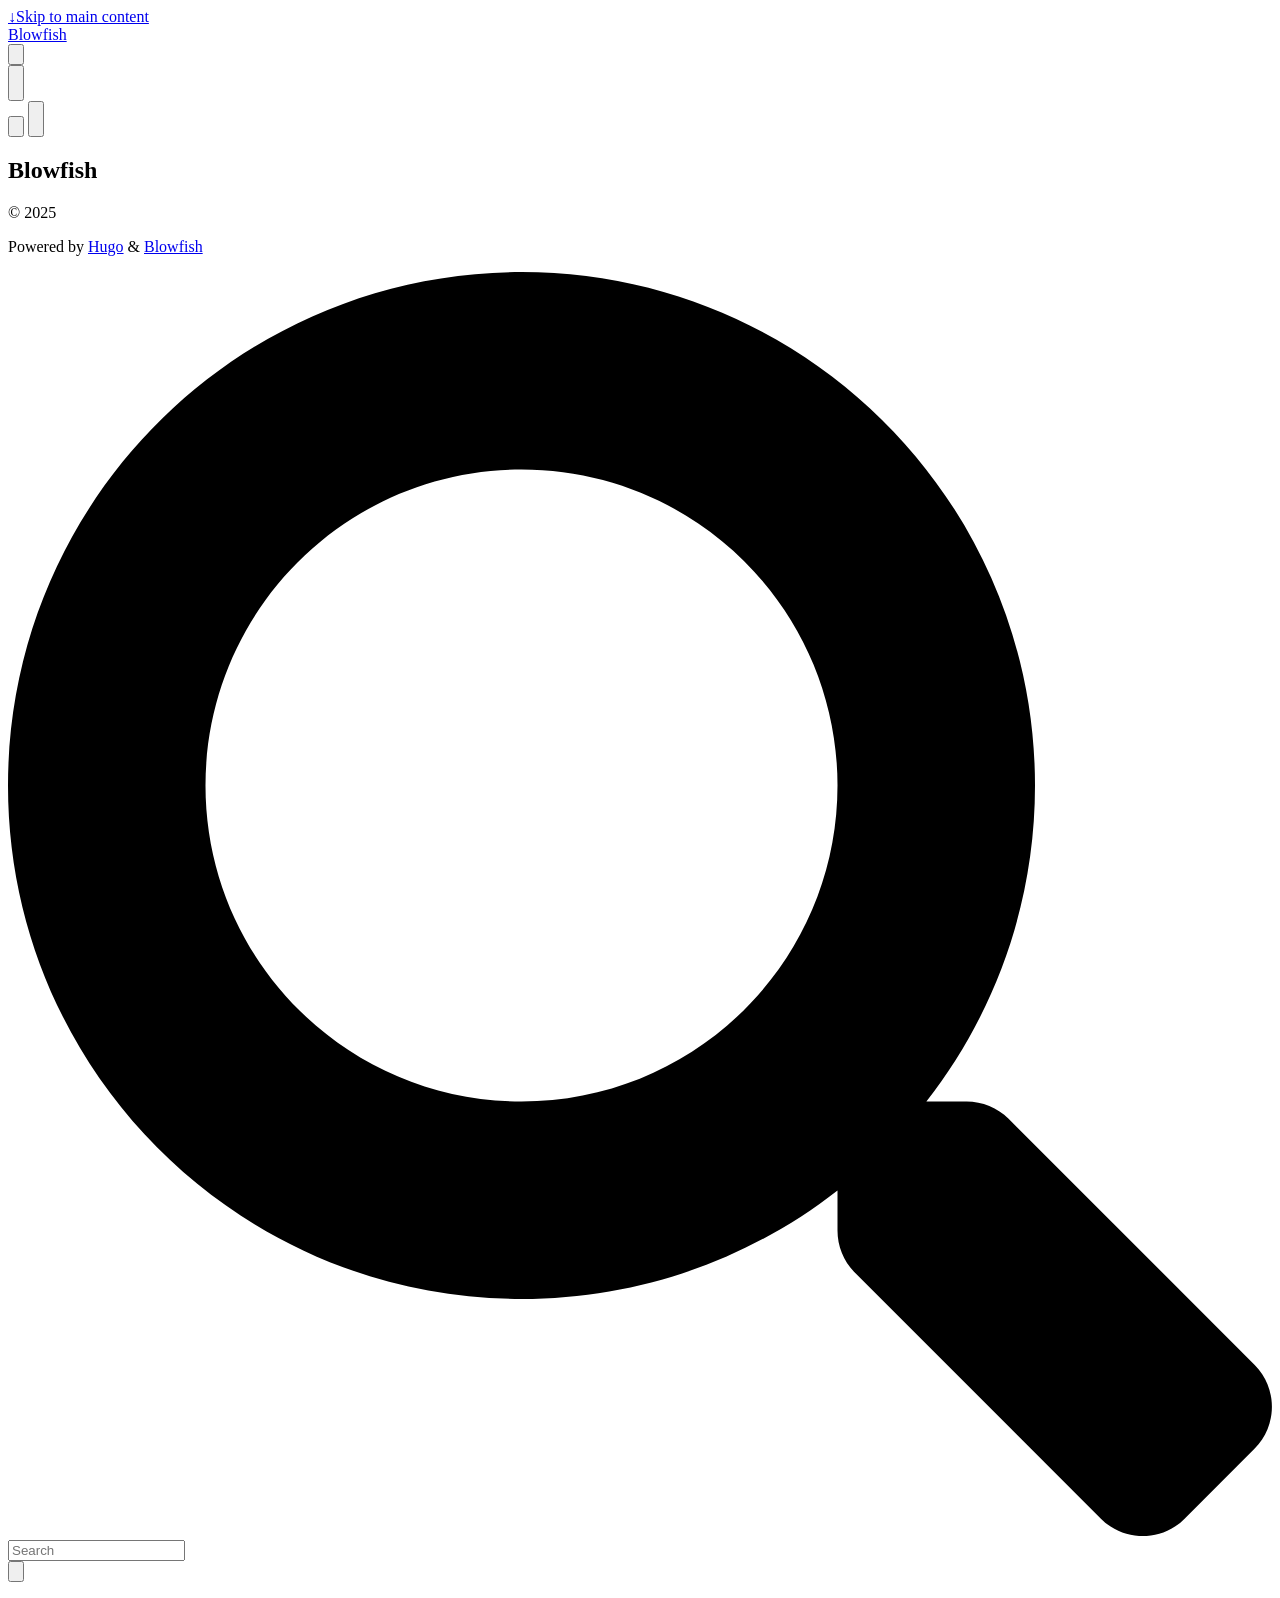
==== index.html @ 91827e32 "deploy: c735af0c1ea2060b6fd3bb7be6cc7c07a5178e6c" ====
<!doctype html><html lang=en dir=ltr class=scroll-smooth data-default-appearance=light data-auto-appearance=true><head><meta name=generator content="Hugo 0.148.0"><meta charset=utf-8><meta http-equiv=content-language content="en"><meta name=viewport content="width=device-width,initial-scale=1"><meta http-equiv=X-UA-Compatible content="ie=edge"><title>Blowfish</title><meta name=title content="Blowfish"><link rel=canonical href=https://kdayno.github.io/kdayno.com/><link rel=alternate type=application/rss+xml href=/kdayno.com/index.xml title=Blowfish><link rel=alternate type=application/json href=/kdayno.com/index.json title=Blowfish><link type=text/css rel=stylesheet href=/kdayno.com/css/main.bundle.min.2755fda1868f0bfc1843df512e7b0b0bec55a259db5f8b13dc3c0f7894e519f617c2b66f5915ec207e2a1ffc8b6d1b53dbd8f3dff8892140cb5eacc50a6edfbb.css integrity="sha512-J1X9oYaPC/wYQ99RLnsLC+xVolnbX4sT3DwPeJTlGfYXwrZvWRXsIH4qH/yLbRtT29jz3/iJIUDLXqzFCm7fuw=="><script type=text/javascript src=/kdayno.com/js/appearance.min.516a16745bea5a9bd011138d254cc0fd3973cd55ce6e15f3dec763e7c7c2c7448f8fe7b54cca811cb821b0c7e12cd161caace1dd794ac3d34d40937cbcc9ee12.js integrity="sha512-UWoWdFvqWpvQERONJUzA/TlzzVXObhXz3sdj58fCx0SPj+e1TMqBHLghsMfhLNFhyqzh3XlKw9NNQJN8vMnuEg=="></script><script defer type=text/javascript id=script-bundle src=/kdayno.com/js/main.bundle.min.54688f522dbd435cd17577667367d50a06517a06f4b40b8c2f04d9e61afcb5f1b807ce42dfbe1f0d7979b2430f4e253cf548907cf81ab2f7efb0d66e57933d16.js integrity="sha512-VGiPUi29Q1zRdXdmc2fVCgZRegb0tAuMLwTZ5hr8tfG4B85C374fDXl5skMPTiU89UiQfPgasvfvsNZuV5M9Fg==" data-copy=Copy data-copied=Copied></script><script src=/kdayno.com/lib/zoom/zoom.min.f592a181a15d2a5b042daa7f746c3721acf9063f8b6acd175d989129865a37d400ae0e85b640f9ad42cd98d1f8ad30931718cf8811abdcc5fcb264400d1a2b0c.js integrity="sha512-9ZKhgaFdKlsELap/dGw3Iaz5Bj+Las0XXZiRKYZaN9QArg6FtkD5rULNmNH4rTCTFxjPiBGr3MX8smRADRorDA=="></script><link rel=apple-touch-icon sizes=180x180 href=/kdayno.com/apple-touch-icon.png><link rel=icon type=image/png sizes=32x32 href=/kdayno.com/favicon-32x32.png><link rel=icon type=image/png sizes=16x16 href=/kdayno.com/favicon-16x16.png><link rel=manifest href=/kdayno.com/site.webmanifest><meta property="og:url" content="https://kdayno.github.io/kdayno.com/"><meta property="og:site_name" content="Blowfish"><meta property="og:title" content="Blowfish"><meta property="og:locale" content="en"><meta property="og:type" content="website"><meta name=twitter:card content="summary"><meta name=twitter:title content="Blowfish"><script type=application/ld+json>{"@context":"https://schema.org","@type":"WebSite","@id":"https:\/\/kdayno.github.io\/kdayno.com\/","name":"Blowfish","inLanguage":"en","url":"https:\/\/kdayno.github.io\/kdayno.com\/","publisher":{"@type":"Person","name":""}}</script><script src=/kdayno.com/lib/jquery/jquery.slim.min.b0dca576e87d7eaa5850ae4e61759c065786cdb6489d68fcc82240539eebd5da522bdb4fda085ffd245808c8fe2acb2516408eb774ef26b5f6015fc6737c0ea8.js integrity="sha512-sNylduh9fqpYUK5OYXWcBleGzbZInWj8yCJAU57r1dpSK9tP2ghf/SRYCMj+KsslFkCOt3TvJrX2AV/Gc3wOqA=="></script><meta name=theme-color></head><body class="flex flex-col h-screen px-6 m-auto text-lg leading-7 max-w-7xl bg-neutral text-neutral-900 dark:bg-neutral-800 dark:text-neutral sm:px-14 md:px-24 lg:px-32 scrollbar-thin scrollbar-track-neutral-200 scrollbar-thumb-neutral-400 dark:scrollbar-track-neutral-800 dark:scrollbar-thumb-neutral-600"><div id=the-top class="absolute flex self-center"><a class="px-3 py-1 text-sm -translate-y-8 rounded-b-lg bg-primary-200 focus:translate-y-0 dark:bg-neutral-600" href=#main-content><span class="font-bold text-primary-600 ltr:pr-2 rtl:pl-2 dark:text-primary-400">&darr;</span>Skip to main content</a></div><div class="main-menu flex items-center justify-between px-4 py-6 sm:px-6 md:justify-start gap-x-3 padding-main-menu"><div class="flex flex-1 items-center justify-between"><nav class="flex space-x-3"><a href=/kdayno.com/ class="text-base font-medium text-gray-500 hover:text-gray-900">Blowfish</a></nav><nav class="hidden md:flex items-center gap-x-5 md:ml-12 h-12"><button id=search-button aria-label=Search class="text-base hover:text-primary-600 dark:hover:text-primary-400" title>
<span class="relative block icon"><svg aria-hidden="true" focusable="false" data-prefix="fas" data-icon="search" class="svg-inline--fa fa-search fa-w-16" role="img" viewBox="0 0 512 512"><path fill="currentColor" d="M505 442.7 405.3 343c-4.5-4.5-10.6-7-17-7H372c27.6-35.3 44-79.7 44-128C416 93.1 322.9.0 208 0S0 93.1.0 208s93.1 208 208 208c48.3.0 92.7-16.4 128-44v16.3c0 6.4 2.5 12.5 7 17l99.7 99.7c9.4 9.4 24.6 9.4 33.9.0l28.3-28.3c9.4-9.4 9.4-24.6.1-34zM208 336c-70.7.0-128-57.2-128-128 0-70.7 57.2-128 128-128 70.7.0 128 57.2 128 128 0 70.7-57.2 128-128 128z"/></svg></span></button><div class="flex items-center"><button id=appearance-switcher aria-label="Dark mode switcher" type=button class="text-base hover:text-primary-600 dark:hover:text-primary-400"><div class="flex items-center justify-center dark:hidden"><span class="relative block icon"><svg viewBox="0 0 512 512"><path fill="currentColor" d="M32 256C32 132.2 132.3 32 255.8 32c11.36.0 29.7 1.668 40.9 3.746 9.616 1.777 11.75 14.63 3.279 19.44C245 86.5 211.2 144.6 211.2 207.8c0 109.7 99.71 193 208.3 172.3 9.561-1.805 16.28 9.324 10.11 16.95C387.9 448.6 324.8 480 255.8 480 132.1 480 32 379.6 32 256z"/></svg></span></div><div class="items-center justify-center hidden dark:flex"><span class="relative block icon"><svg viewBox="0 0 512 512"><path fill="currentColor" d="M256 159.1c-53.02.0-95.1 42.98-95.1 95.1s41.2 96.9 95.1 96.9 95.1-42.98 95.1-95.1S309 159.1 256 159.1zM509.3 347l-63.2-91.9 63.15-91.01c6.332-9.125 1.104-21.74-9.826-23.72l-109-19.7-19.7-109c-1.975-10.93-14.59-16.16-23.72-9.824L256 65.89 164.1 2.736c-9.125-6.332-21.74-1.107-23.72 9.824L121.6 121.6 12.56 141.3C1.633 143.2-3.596 155.9 2.736 164.1L65.89 256 2.74 347.01c-6.332 9.125-1.105 21.74 9.824 23.72l109 19.7 19.7 109c1.975 10.93 14.59 16.16 23.72 9.824L256 446.1l91.01 63.15c9.127 6.334 21.75 1.107 23.72-9.822l19.7-109 109-19.7C510.4 368.8 515.6 356.1 509.3 347zM256 383.1c-70.69.0-127.1-57.31-127.1-127.1.0-70.69 57.31-127.1 127.1-127.1S383.1 186.2 383.1 256c0 70.7-56.4 127.1-127.1 127.1z"/></svg></span></div></button></div></nav><div class="flex md:hidden items-center gap-x-5 md:ml-12 h-12"><span></span>
<button id=search-button-mobile aria-label=Search class="text-base hover:text-primary-600 dark:hover:text-primary-400" title>
<span class="relative block icon"><svg aria-hidden="true" focusable="false" data-prefix="fas" data-icon="search" class="svg-inline--fa fa-search fa-w-16" role="img" viewBox="0 0 512 512"><path fill="currentColor" d="M505 442.7 405.3 343c-4.5-4.5-10.6-7-17-7H372c27.6-35.3 44-79.7 44-128C416 93.1 322.9.0 208 0S0 93.1.0 208s93.1 208 208 208c48.3.0 92.7-16.4 128-44v16.3c0 6.4 2.5 12.5 7 17l99.7 99.7c9.4 9.4 24.6 9.4 33.9.0l28.3-28.3c9.4-9.4 9.4-24.6.1-34zM208 336c-70.7.0-128-57.2-128-128 0-70.7 57.2-128 128-128 70.7.0 128 57.2 128 128 0 70.7-57.2 128-128 128z"/></svg>
</span></button>
<button id=appearance-switcher-mobile aria-label="Dark mode switcher" type=button class="text-base hover:text-primary-600 dark:hover:text-primary-400 ltr:mr-1 rtl:ml-1"><div class="flex items-center justify-center dark:hidden"><span class="relative block icon"><svg viewBox="0 0 512 512"><path fill="currentColor" d="M32 256C32 132.2 132.3 32 255.8 32c11.36.0 29.7 1.668 40.9 3.746 9.616 1.777 11.75 14.63 3.279 19.44C245 86.5 211.2 144.6 211.2 207.8c0 109.7 99.71 193 208.3 172.3 9.561-1.805 16.28 9.324 10.11 16.95C387.9 448.6 324.8 480 255.8 480 132.1 480 32 379.6 32 256z"/></svg></span></div><div class="items-center justify-center hidden dark:flex"><span class="relative block icon"><svg viewBox="0 0 512 512"><path fill="currentColor" d="M256 159.1c-53.02.0-95.1 42.98-95.1 95.1s41.2 96.9 95.1 96.9 95.1-42.98 95.1-95.1S309 159.1 256 159.1zM509.3 347l-63.2-91.9 63.15-91.01c6.332-9.125 1.104-21.74-9.826-23.72l-109-19.7-19.7-109c-1.975-10.93-14.59-16.16-23.72-9.824L256 65.89 164.1 2.736c-9.125-6.332-21.74-1.107-23.72 9.824L121.6 121.6 12.56 141.3C1.633 143.2-3.596 155.9 2.736 164.1L65.89 256 2.74 347.01c-6.332 9.125-1.105 21.74 9.824 23.72l109 19.7 19.7 109c1.975 10.93 14.59 16.16 23.72 9.824L256 446.1l91.01 63.15c9.127 6.334 21.75 1.107 23.72-9.822l19.7-109 109-19.7C510.4 368.8 515.6 356.1 509.3 347zM256 383.1c-70.69.0-127.1-57.31-127.1-127.1.0-70.69 57.31-127.1 127.1-127.1S383.1 186.2 383.1 256c0 70.7-56.4 127.1-127.1 127.1z"/></svg></span></div></button></div></div><div class="-my-2 md:hidden"><label id=menu-button class=block></div></label></div></div><div class="relative flex flex-col grow"><main id=main-content class=grow><article class="h-full
flex flex-col items-center justify-center text-center"><header class="relative px-1 py-1 flex flex-col items-center mb-3"><h1 class="text-4xl font-extrabold">Blowfish</h1><div class="mt-1 text-2xl"></div></header><section class="prose dark:prose-invert"></section></article><section></section></main><footer id=site-footer class="py-10 print:hidden"><div class="flex items-center justify-between"><p class="text-sm text-neutral-500 dark:text-neutral-400">&copy;
2025</p><p class="text-xs text-neutral-500 dark:text-neutral-400">Powered by <a class="hover:underline hover:decoration-primary-400 hover:text-primary-500" href=https://gohugo.io/ target=_blank rel="noopener noreferrer">Hugo</a> & <a class="hover:underline hover:decoration-primary-400 hover:text-primary-500" href=https://blowfish.page/ target=_blank rel="noopener noreferrer">Blowfish</a></p></div><script>mediumZoom(document.querySelectorAll("img:not(.nozoom)"),{margin:24,background:"rgba(0,0,0,0.5)",scrollOffset:0})</script><script type=text/javascript src=/kdayno.com/js/process.min.ee03488f19c93c2efb199e2e3014ea5f3cb2ce7d45154adb3399a158cac27ca52831db249ede5bb602700ef87eb02434139de0858af1818ab0fb4182472204a4.js integrity="sha512-7gNIjxnJPC77GZ4uMBTqXzyyzn1FFUrbM5mhWMrCfKUoMdsknt5btgJwDvh+sCQ0E53ghYrxgYqw+0GCRyIEpA=="></script></footer><div id=search-wrapper class="invisible fixed inset-0 flex h-screen w-screen cursor-default flex-col bg-neutral-500/50 p-4 backdrop-blur-sm dark:bg-neutral-900/50 sm:p-6 md:p-[10vh] lg:p-[12vh] z-index-500" data-url=https://kdayno.github.io/kdayno.com/><div id=search-modal class="flex flex-col w-full max-w-3xl min-h-0 mx-auto border rounded-md shadow-lg top-20 border-neutral-200 bg-neutral dark:border-neutral-700 dark:bg-neutral-800"><header class="relative z-10 flex items-center justify-between flex-none px-2"><form class="flex items-center flex-auto min-w-0"><div class="flex items-center justify-center w-8 h-8 text-neutral-400"><span class="relative block icon"><svg aria-hidden="true" focusable="false" data-prefix="fas" data-icon="search" class="svg-inline--fa fa-search fa-w-16" role="img" viewBox="0 0 512 512"><path fill="currentColor" d="M505 442.7 405.3 343c-4.5-4.5-10.6-7-17-7H372c27.6-35.3 44-79.7 44-128C416 93.1 322.9.0 208 0S0 93.1.0 208s93.1 208 208 208c48.3.0 92.7-16.4 128-44v16.3c0 6.4 2.5 12.5 7 17l99.7 99.7c9.4 9.4 24.6 9.4 33.9.0l28.3-28.3c9.4-9.4 9.4-24.6.1-34zM208 336c-70.7.0-128-57.2-128-128 0-70.7 57.2-128 128-128 70.7.0 128 57.2 128 128 0 70.7-57.2 128-128 128z"/></svg></span></div><input type=search id=search-query class="flex flex-auto h-12 mx-1 bg-transparent appearance-none focus:outline-dotted focus:outline-2 focus:outline-transparent" placeholder=Search tabindex=0></form><button id=close-search-button class="flex items-center justify-center w-8 h-8 text-neutral-700 hover:text-primary-600 dark:text-neutral dark:hover:text-primary-400" title="Close (Esc)">
<span class="relative block icon"><svg viewBox="0 0 320 512"><path fill="currentColor" d="M310.6 361.4c12.5 12.5 12.5 32.75.0 45.25C304.4 412.9 296.2 416 288 416s-16.38-3.125-22.62-9.375L160 301.3 54.63 406.6C48.38 412.9 40.19 416 32 416S15.63 412.9 9.375 406.6c-12.5-12.5-12.5-32.75.0-45.25l105.4-105.4L9.375 150.6c-12.5-12.5-12.5-32.75.0-45.25s32.75-12.5 45.25.0L160 210.8l105.4-105.4c12.5-12.5 32.75-12.5 45.25.0s12.5 32.75.0 45.25l-105.4 105.4L310.6 361.4z"/></svg></span></button></header><section class="flex-auto px-2 overflow-auto"><ul id=search-results></ul></section></div></div></div></body></html>
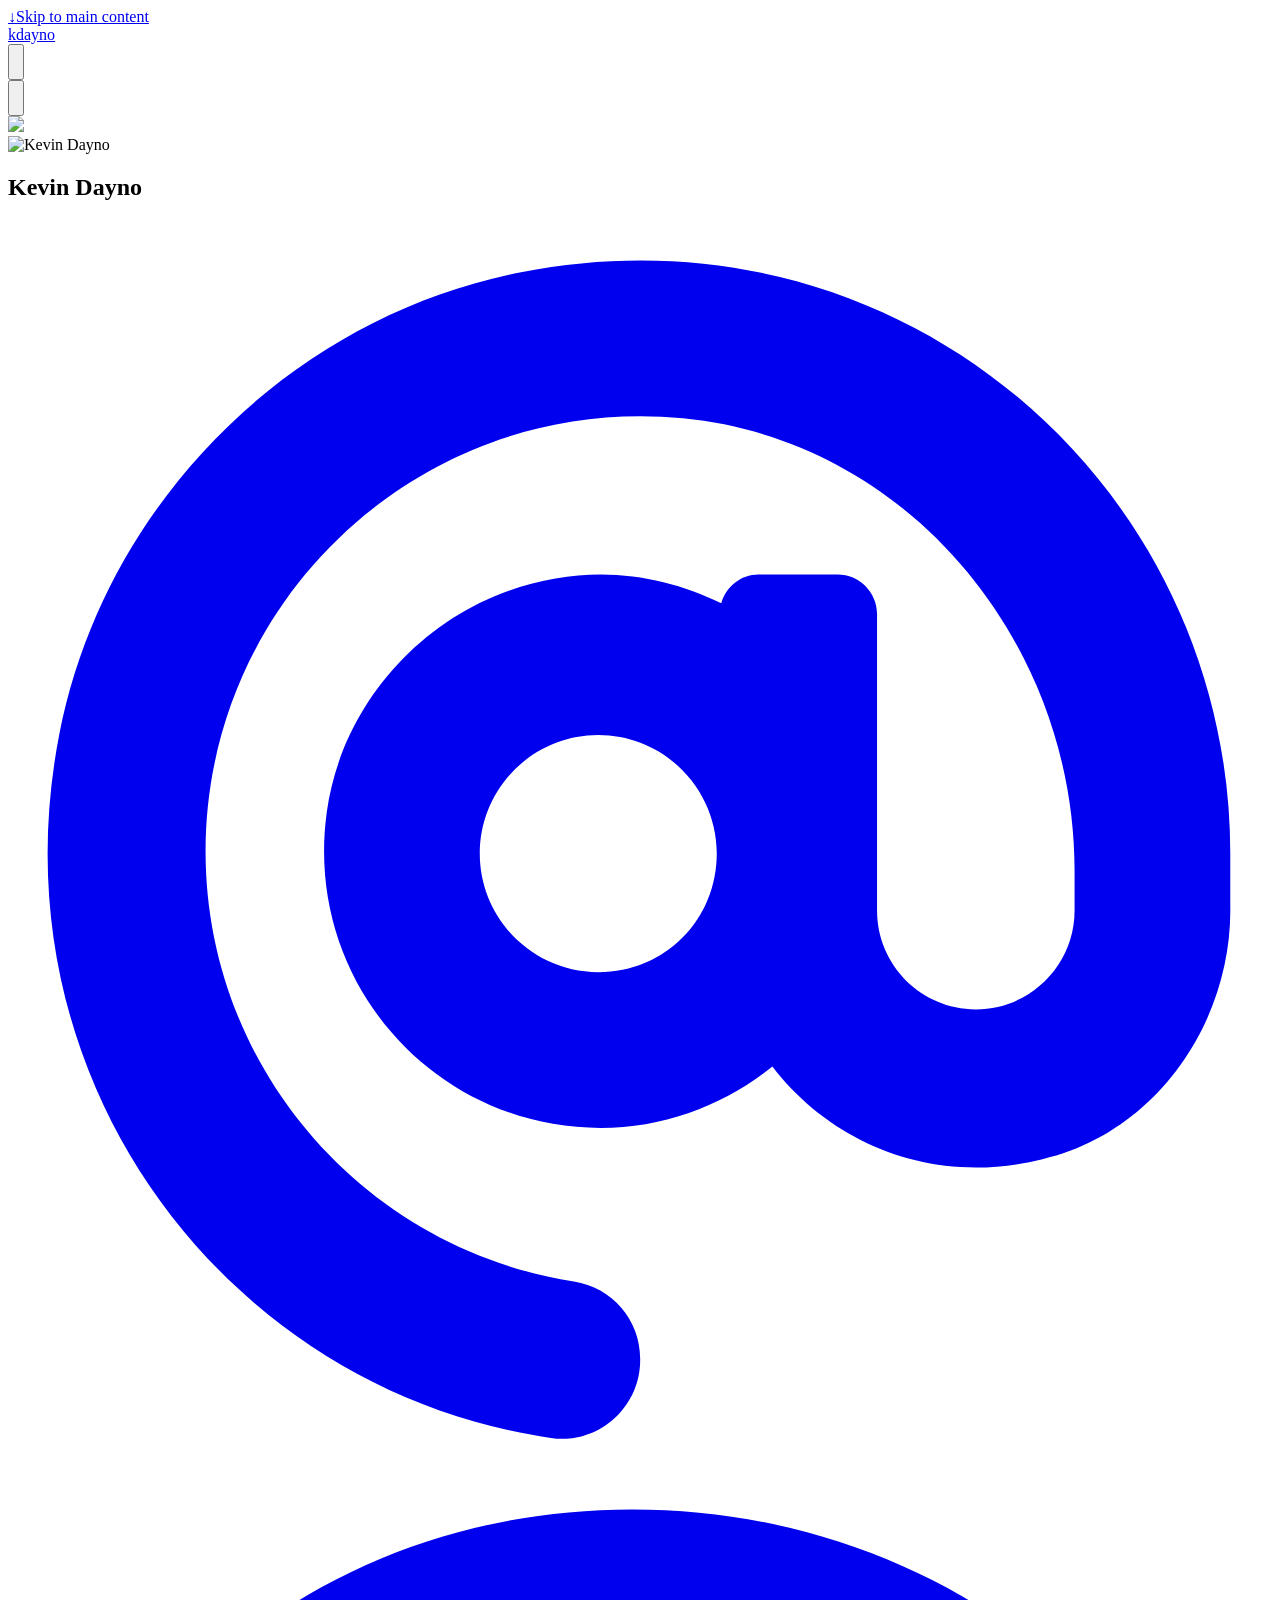
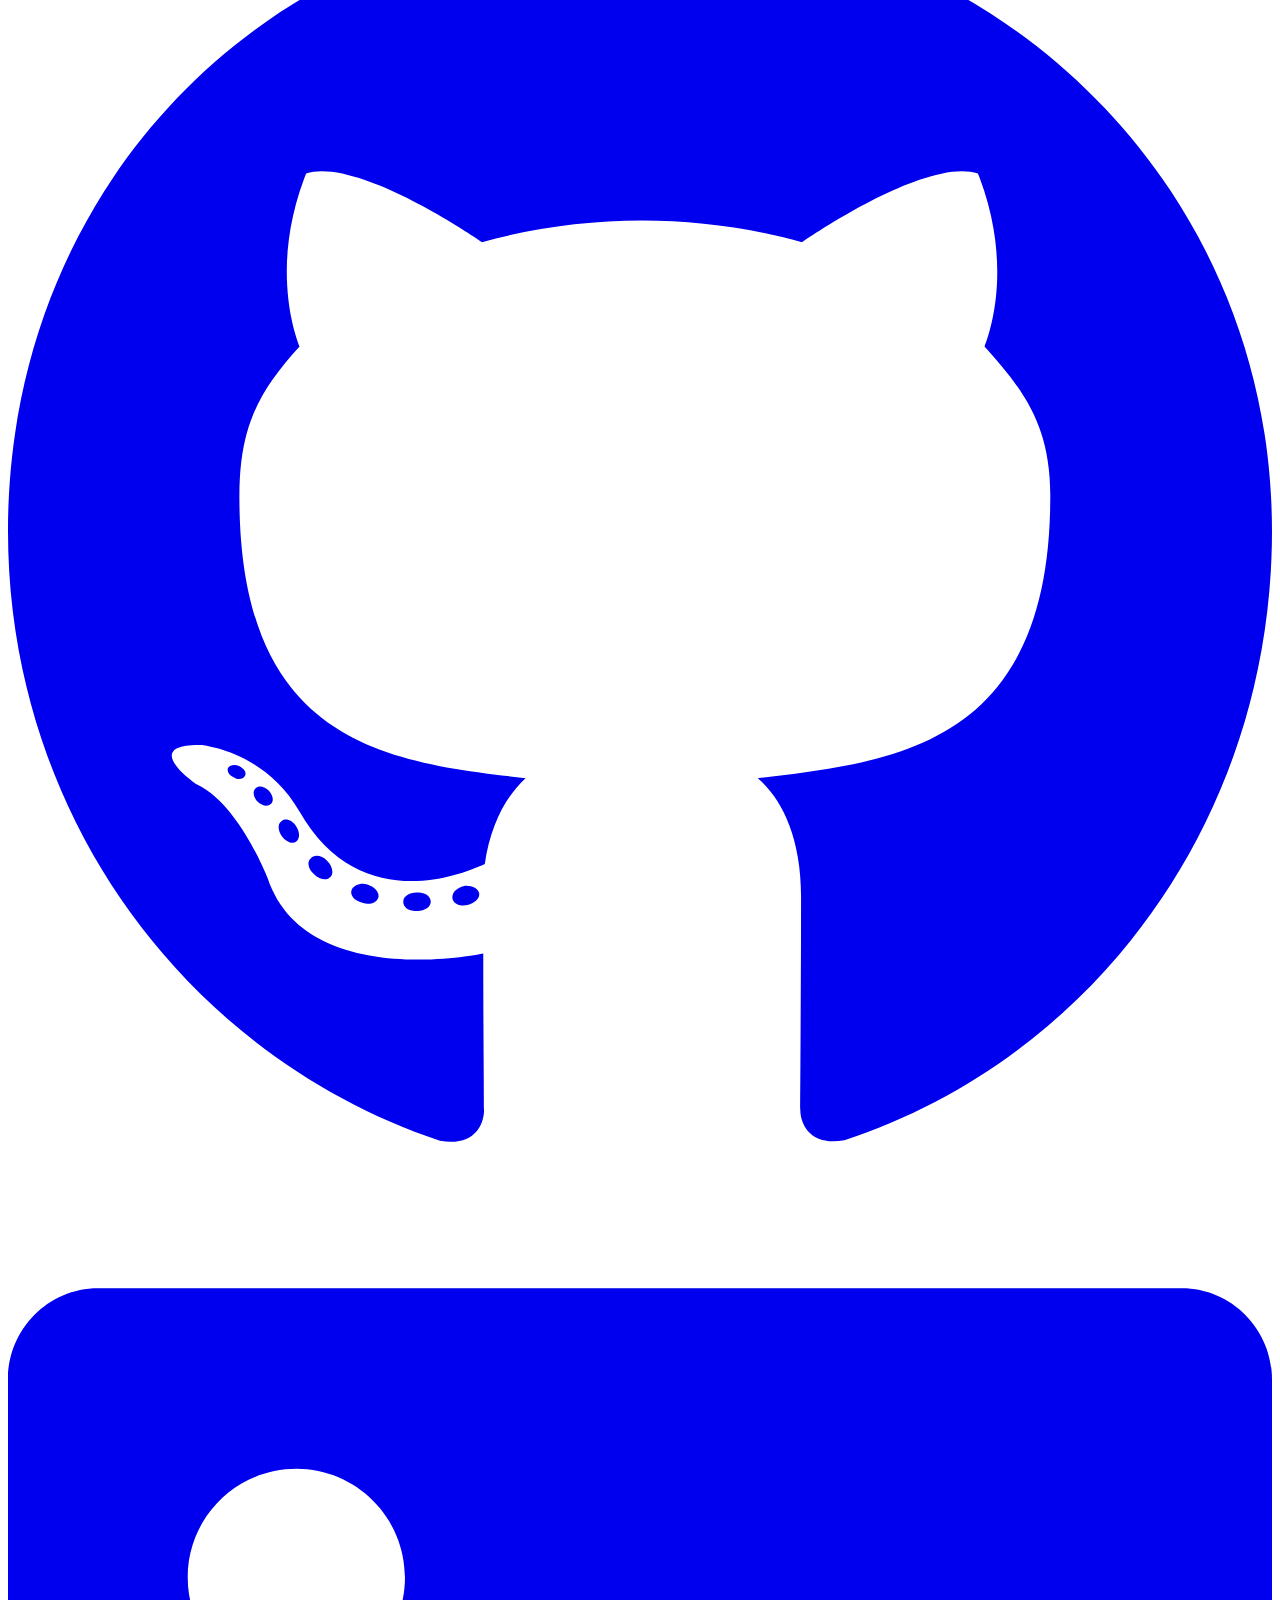
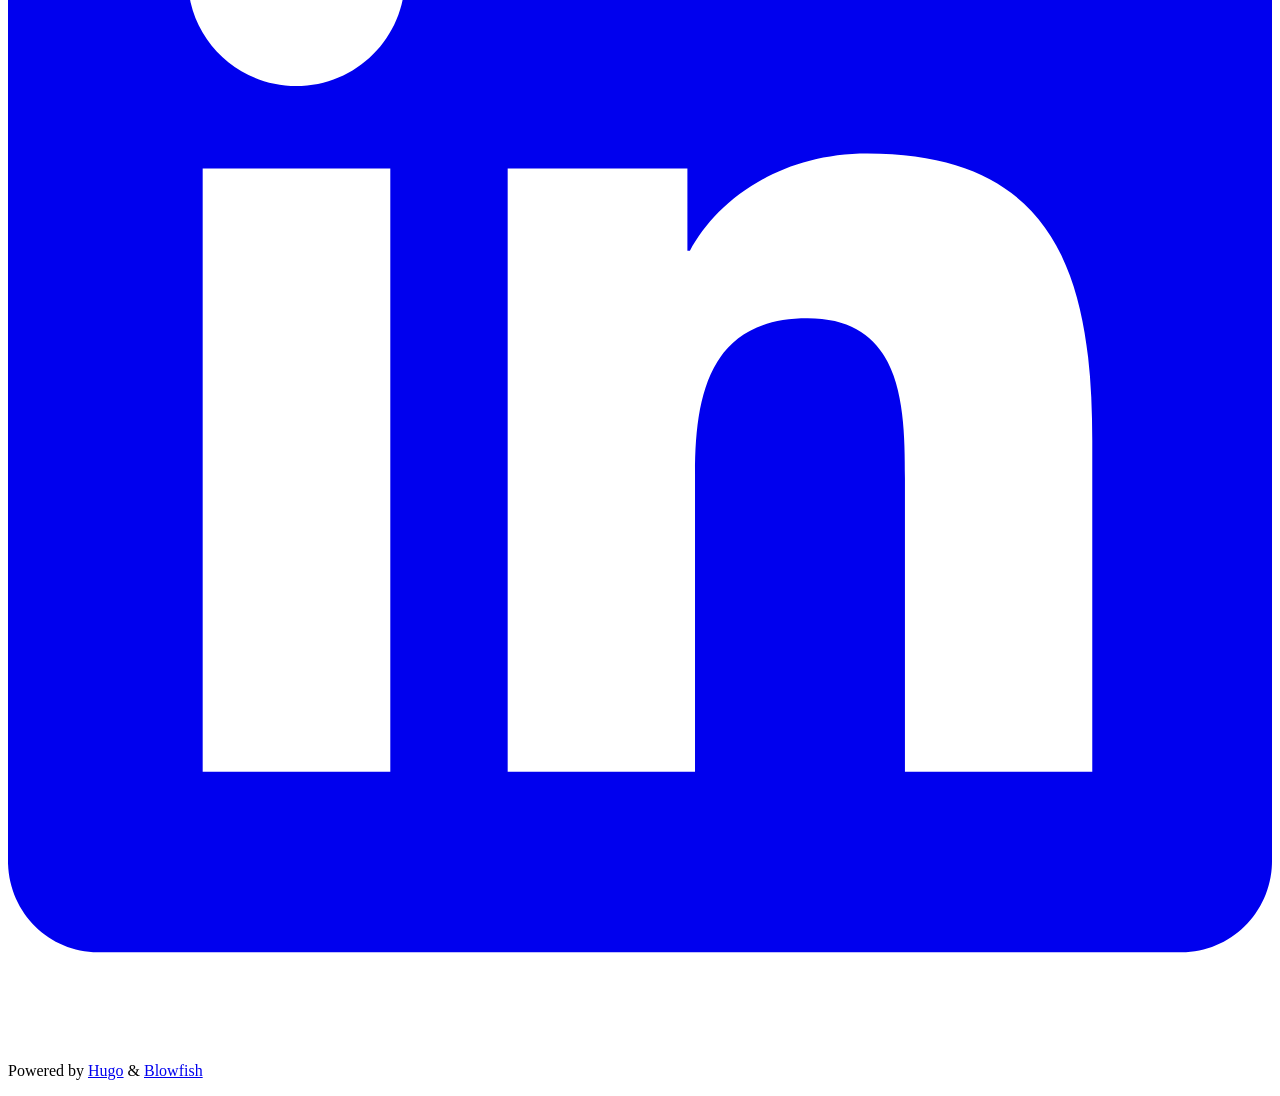
==== commit 992ee377: "deploy: fade5dd34dbbce77b731f0aa9a65587ab38d7b06" ====
--- a/index.html
+++ b/index.html
@@ -1,9 +1,4 @@
-<!doctype html><html lang=en dir=ltr class=scroll-smooth data-default-appearance=light data-auto-appearance=true><head><meta name=generator content="Hugo 0.148.0"><meta charset=utf-8><meta http-equiv=content-language content="en"><meta name=viewport content="width=device-width,initial-scale=1"><meta http-equiv=X-UA-Compatible content="ie=edge"><title>Blowfish</title><meta name=title content="Blowfish"><link rel=canonical href=https://kdayno.github.io/kdayno.com/><link rel=alternate type=application/rss+xml href=/kdayno.com/index.xml title=Blowfish><link rel=alternate type=application/json href=/kdayno.com/index.json title=Blowfish><link type=text/css rel=stylesheet href=/kdayno.com/css/main.bundle.min.2755fda1868f0bfc1843df512e7b0b0bec55a259db5f8b13dc3c0f7894e519f617c2b66f5915ec207e2a1ffc8b6d1b53dbd8f3dff8892140cb5eacc50a6edfbb.css integrity="sha512-J1X9oYaPC/wYQ99RLnsLC+xVolnbX4sT3DwPeJTlGfYXwrZvWRXsIH4qH/yLbRtT29jz3/iJIUDLXqzFCm7fuw=="><script type=text/javascript src=/kdayno.com/js/appearance.min.516a16745bea5a9bd011138d254cc0fd3973cd55ce6e15f3dec763e7c7c2c7448f8fe7b54cca811cb821b0c7e12cd161caace1dd794ac3d34d40937cbcc9ee12.js integrity="sha512-UWoWdFvqWpvQERONJUzA/TlzzVXObhXz3sdj58fCx0SPj+e1TMqBHLghsMfhLNFhyqzh3XlKw9NNQJN8vMnuEg=="></script><script defer type=text/javascript id=script-bundle src=/kdayno.com/js/main.bundle.min.54688f522dbd435cd17577667367d50a06517a06f4b40b8c2f04d9e61afcb5f1b807ce42dfbe1f0d7979b2430f4e253cf548907cf81ab2f7efb0d66e57933d16.js integrity="sha512-VGiPUi29Q1zRdXdmc2fVCgZRegb0tAuMLwTZ5hr8tfG4B85C374fDXl5skMPTiU89UiQfPgasvfvsNZuV5M9Fg==" data-copy=Copy data-copied=Copied></script><script src=/kdayno.com/lib/zoom/zoom.min.f592a181a15d2a5b042daa7f746c3721acf9063f8b6acd175d989129865a37d400ae0e85b640f9ad42cd98d1f8ad30931718cf8811abdcc5fcb264400d1a2b0c.js integrity="sha512-9ZKhgaFdKlsELap/dGw3Iaz5Bj+Las0XXZiRKYZaN9QArg6FtkD5rULNmNH4rTCTFxjPiBGr3MX8smRADRorDA=="></script><link rel=apple-touch-icon sizes=180x180 href=/kdayno.com/apple-touch-icon.png><link rel=icon type=image/png sizes=32x32 href=/kdayno.com/favicon-32x32.png><link rel=icon type=image/png sizes=16x16 href=/kdayno.com/favicon-16x16.png><link rel=manifest href=/kdayno.com/site.webmanifest><meta property="og:url" content="https://kdayno.github.io/kdayno.com/"><meta property="og:site_name" content="Blowfish"><meta property="og:title" content="Blowfish"><meta property="og:locale" content="en"><meta property="og:type" content="website"><meta name=twitter:card content="summary"><meta name=twitter:title content="Blowfish"><script type=application/ld+json>{"@context":"https://schema.org","@type":"WebSite","@id":"https:\/\/kdayno.github.io\/kdayno.com\/","name":"Blowfish","inLanguage":"en","url":"https:\/\/kdayno.github.io\/kdayno.com\/","publisher":{"@type":"Person","name":""}}</script><script src=/kdayno.com/lib/jquery/jquery.slim.min.b0dca576e87d7eaa5850ae4e61759c065786cdb6489d68fcc82240539eebd5da522bdb4fda085ffd245808c8fe2acb2516408eb774ef26b5f6015fc6737c0ea8.js integrity="sha512-sNylduh9fqpYUK5OYXWcBleGzbZInWj8yCJAU57r1dpSK9tP2ghf/SRYCMj+KsslFkCOt3TvJrX2AV/Gc3wOqA=="></script><meta name=theme-color></head><body class="flex flex-col h-screen px-6 m-auto text-lg leading-7 max-w-7xl bg-neutral text-neutral-900 dark:bg-neutral-800 dark:text-neutral sm:px-14 md:px-24 lg:px-32 scrollbar-thin scrollbar-track-neutral-200 scrollbar-thumb-neutral-400 dark:scrollbar-track-neutral-800 dark:scrollbar-thumb-neutral-600"><div id=the-top class="absolute flex self-center"><a class="px-3 py-1 text-sm -translate-y-8 rounded-b-lg bg-primary-200 focus:translate-y-0 dark:bg-neutral-600" href=#main-content><span class="font-bold text-primary-600 ltr:pr-2 rtl:pl-2 dark:text-primary-400">&darr;</span>Skip to main content</a></div><div class="main-menu flex items-center justify-between px-4 py-6 sm:px-6 md:justify-start gap-x-3 padding-main-menu"><div class="flex flex-1 items-center justify-between"><nav class="flex space-x-3"><a href=/kdayno.com/ class="text-base font-medium text-gray-500 hover:text-gray-900">Blowfish</a></nav><nav class="hidden md:flex items-center gap-x-5 md:ml-12 h-12"><button id=search-button aria-label=Search class="text-base hover:text-primary-600 dark:hover:text-primary-400" title>
-<span class="relative block icon"><svg aria-hidden="true" focusable="false" data-prefix="fas" data-icon="search" class="svg-inline--fa fa-search fa-w-16" role="img" viewBox="0 0 512 512"><path fill="currentColor" d="M505 442.7 405.3 343c-4.5-4.5-10.6-7-17-7H372c27.6-35.3 44-79.7 44-128C416 93.1 322.9.0 208 0S0 93.1.0 208s93.1 208 208 208c48.3.0 92.7-16.4 128-44v16.3c0 6.4 2.5 12.5 7 17l99.7 99.7c9.4 9.4 24.6 9.4 33.9.0l28.3-28.3c9.4-9.4 9.4-24.6.1-34zM208 336c-70.7.0-128-57.2-128-128 0-70.7 57.2-128 128-128 70.7.0 128 57.2 128 128 0 70.7-57.2 128-128 128z"/></svg></span></button><div class="flex items-center"><button id=appearance-switcher aria-label="Dark mode switcher" type=button class="text-base hover:text-primary-600 dark:hover:text-primary-400"><div class="flex items-center justify-center dark:hidden"><span class="relative block icon"><svg viewBox="0 0 512 512"><path fill="currentColor" d="M32 256C32 132.2 132.3 32 255.8 32c11.36.0 29.7 1.668 40.9 3.746 9.616 1.777 11.75 14.63 3.279 19.44C245 86.5 211.2 144.6 211.2 207.8c0 109.7 99.71 193 208.3 172.3 9.561-1.805 16.28 9.324 10.11 16.95C387.9 448.6 324.8 480 255.8 480 132.1 480 32 379.6 32 256z"/></svg></span></div><div class="items-center justify-center hidden dark:flex"><span class="relative block icon"><svg viewBox="0 0 512 512"><path fill="currentColor" d="M256 159.1c-53.02.0-95.1 42.98-95.1 95.1s41.2 96.9 95.1 96.9 95.1-42.98 95.1-95.1S309 159.1 256 159.1zM509.3 347l-63.2-91.9 63.15-91.01c6.332-9.125 1.104-21.74-9.826-23.72l-109-19.7-19.7-109c-1.975-10.93-14.59-16.16-23.72-9.824L256 65.89 164.1 2.736c-9.125-6.332-21.74-1.107-23.72 9.824L121.6 121.6 12.56 141.3C1.633 143.2-3.596 155.9 2.736 164.1L65.89 256 2.74 347.01c-6.332 9.125-1.105 21.74 9.824 23.72l109 19.7 19.7 109c1.975 10.93 14.59 16.16 23.72 9.824L256 446.1l91.01 63.15c9.127 6.334 21.75 1.107 23.72-9.822l19.7-109 109-19.7C510.4 368.8 515.6 356.1 509.3 347zM256 383.1c-70.69.0-127.1-57.31-127.1-127.1.0-70.69 57.31-127.1 127.1-127.1S383.1 186.2 383.1 256c0 70.7-56.4 127.1-127.1 127.1z"/></svg></span></div></button></div></nav><div class="flex md:hidden items-center gap-x-5 md:ml-12 h-12"><span></span>
-<button id=search-button-mobile aria-label=Search class="text-base hover:text-primary-600 dark:hover:text-primary-400" title>
-<span class="relative block icon"><svg aria-hidden="true" focusable="false" data-prefix="fas" data-icon="search" class="svg-inline--fa fa-search fa-w-16" role="img" viewBox="0 0 512 512"><path fill="currentColor" d="M505 442.7 405.3 343c-4.5-4.5-10.6-7-17-7H372c27.6-35.3 44-79.7 44-128C416 93.1 322.9.0 208 0S0 93.1.0 208s93.1 208 208 208c48.3.0 92.7-16.4 128-44v16.3c0 6.4 2.5 12.5 7 17l99.7 99.7c9.4 9.4 24.6 9.4 33.9.0l28.3-28.3c9.4-9.4 9.4-24.6.1-34zM208 336c-70.7.0-128-57.2-128-128 0-70.7 57.2-128 128-128 70.7.0 128 57.2 128 128 0 70.7-57.2 128-128 128z"/></svg>
-</span></button>
-<button id=appearance-switcher-mobile aria-label="Dark mode switcher" type=button class="text-base hover:text-primary-600 dark:hover:text-primary-400 ltr:mr-1 rtl:ml-1"><div class="flex items-center justify-center dark:hidden"><span class="relative block icon"><svg viewBox="0 0 512 512"><path fill="currentColor" d="M32 256C32 132.2 132.3 32 255.8 32c11.36.0 29.7 1.668 40.9 3.746 9.616 1.777 11.75 14.63 3.279 19.44C245 86.5 211.2 144.6 211.2 207.8c0 109.7 99.71 193 208.3 172.3 9.561-1.805 16.28 9.324 10.11 16.95C387.9 448.6 324.8 480 255.8 480 132.1 480 32 379.6 32 256z"/></svg></span></div><div class="items-center justify-center hidden dark:flex"><span class="relative block icon"><svg viewBox="0 0 512 512"><path fill="currentColor" d="M256 159.1c-53.02.0-95.1 42.98-95.1 95.1s41.2 96.9 95.1 96.9 95.1-42.98 95.1-95.1S309 159.1 256 159.1zM509.3 347l-63.2-91.9 63.15-91.01c6.332-9.125 1.104-21.74-9.826-23.72l-109-19.7-19.7-109c-1.975-10.93-14.59-16.16-23.72-9.824L256 65.89 164.1 2.736c-9.125-6.332-21.74-1.107-23.72 9.824L121.6 121.6 12.56 141.3C1.633 143.2-3.596 155.9 2.736 164.1L65.89 256 2.74 347.01c-6.332 9.125-1.105 21.74 9.824 23.72l109 19.7 19.7 109c1.975 10.93 14.59 16.16 23.72 9.824L256 446.1l91.01 63.15c9.127 6.334 21.75 1.107 23.72-9.822l19.7-109 109-19.7C510.4 368.8 515.6 356.1 509.3 347zM256 383.1c-70.69.0-127.1-57.31-127.1-127.1.0-70.69 57.31-127.1 127.1-127.1S383.1 186.2 383.1 256c0 70.7-56.4 127.1-127.1 127.1z"/></svg></span></div></button></div></div><div class="-my-2 md:hidden"><label id=menu-button class=block></div></label></div></div><div class="relative flex flex-col grow"><main id=main-content class=grow><article class="h-full
-flex flex-col items-center justify-center text-center"><header class="relative px-1 py-1 flex flex-col items-center mb-3"><h1 class="text-4xl font-extrabold">Blowfish</h1><div class="mt-1 text-2xl"></div></header><section class="prose dark:prose-invert"></section></article><section></section></main><footer id=site-footer class="py-10 print:hidden"><div class="flex items-center justify-between"><p class="text-sm text-neutral-500 dark:text-neutral-400">&copy;
-2025</p><p class="text-xs text-neutral-500 dark:text-neutral-400">Powered by <a class="hover:underline hover:decoration-primary-400 hover:text-primary-500" href=https://gohugo.io/ target=_blank rel="noopener noreferrer">Hugo</a> & <a class="hover:underline hover:decoration-primary-400 hover:text-primary-500" href=https://blowfish.page/ target=_blank rel="noopener noreferrer">Blowfish</a></p></div><script>mediumZoom(document.querySelectorAll("img:not(.nozoom)"),{margin:24,background:"rgba(0,0,0,0.5)",scrollOffset:0})</script><script type=text/javascript src=/kdayno.com/js/process.min.ee03488f19c93c2efb199e2e3014ea5f3cb2ce7d45154adb3399a158cac27ca52831db249ede5bb602700ef87eb02434139de0858af1818ab0fb4182472204a4.js integrity="sha512-7gNIjxnJPC77GZ4uMBTqXzyyzn1FFUrbM5mhWMrCfKUoMdsknt5btgJwDvh+sCQ0E53ghYrxgYqw+0GCRyIEpA=="></script></footer><div id=search-wrapper class="invisible fixed inset-0 flex h-screen w-screen cursor-default flex-col bg-neutral-500/50 p-4 backdrop-blur-sm dark:bg-neutral-900/50 sm:p-6 md:p-[10vh] lg:p-[12vh] z-index-500" data-url=https://kdayno.github.io/kdayno.com/><div id=search-modal class="flex flex-col w-full max-w-3xl min-h-0 mx-auto border rounded-md shadow-lg top-20 border-neutral-200 bg-neutral dark:border-neutral-700 dark:bg-neutral-800"><header class="relative z-10 flex items-center justify-between flex-none px-2"><form class="flex items-center flex-auto min-w-0"><div class="flex items-center justify-center w-8 h-8 text-neutral-400"><span class="relative block icon"><svg aria-hidden="true" focusable="false" data-prefix="fas" data-icon="search" class="svg-inline--fa fa-search fa-w-16" role="img" viewBox="0 0 512 512"><path fill="currentColor" d="M505 442.7 405.3 343c-4.5-4.5-10.6-7-17-7H372c27.6-35.3 44-79.7 44-128C416 93.1 322.9.0 208 0S0 93.1.0 208s93.1 208 208 208c48.3.0 92.7-16.4 128-44v16.3c0 6.4 2.5 12.5 7 17l99.7 99.7c9.4 9.4 24.6 9.4 33.9.0l28.3-28.3c9.4-9.4 9.4-24.6.1-34zM208 336c-70.7.0-128-57.2-128-128 0-70.7 57.2-128 128-128 70.7.0 128 57.2 128 128 0 70.7-57.2 128-128 128z"/></svg></span></div><input type=search id=search-query class="flex flex-auto h-12 mx-1 bg-transparent appearance-none focus:outline-dotted focus:outline-2 focus:outline-transparent" placeholder=Search tabindex=0></form><button id=close-search-button class="flex items-center justify-center w-8 h-8 text-neutral-700 hover:text-primary-600 dark:text-neutral dark:hover:text-primary-400" title="Close (Esc)">
-<span class="relative block icon"><svg viewBox="0 0 320 512"><path fill="currentColor" d="M310.6 361.4c12.5 12.5 12.5 32.75.0 45.25C304.4 412.9 296.2 416 288 416s-16.38-3.125-22.62-9.375L160 301.3 54.63 406.6C48.38 412.9 40.19 416 32 416S15.63 412.9 9.375 406.6c-12.5-12.5-12.5-32.75.0-45.25l105.4-105.4L9.375 150.6c-12.5-12.5-12.5-32.75.0-45.25s32.75-12.5 45.25.0L160 210.8l105.4-105.4c12.5-12.5 32.75-12.5 45.25.0s12.5 32.75.0 45.25l-105.4 105.4L310.6 361.4z"/></svg></span></button></header><section class="flex-auto px-2 overflow-auto"><ul id=search-results></ul></section></div></div></div></body></html>+<!doctype html><html lang=en dir=ltr class=scroll-smooth data-default-appearance=dark data-auto-appearance=true><head><meta name=generator content="Hugo 0.148.0"><meta charset=utf-8><meta http-equiv=content-language content="en"><meta name=viewport content="width=device-width,initial-scale=1"><meta http-equiv=X-UA-Compatible content="ie=edge"><title>kdayno</title><meta name=title content="kdayno"><meta name=description content="Kevin Dayno Personal Website"><link rel=canonical href=https://kdayno.github.io/kdayno.com/><link rel=alternate type=application/rss+xml href=/kdayno.com/index.xml title=kdayno><link rel=alternate type=application/json href=/kdayno.com/index.json title=kdayno><link type=text/css rel=stylesheet href=/kdayno.com/css/main.bundle.min.cd3ce75b04069762a5513af8da61e6bde5c0016fba4ccb58738fe15f287bf9bccb65b244a24114ae38f5093ee27160d8330670ac968149904cfb83e31be8821a.css integrity="sha512-zTznWwQGl2KlUTr42mHmveXAAW+6TMtYc4/hXyh7+bzLZbJEokEUrjj1CT7icWDYMwZwrJaBSZBM+4PjG+iCGg=="><script type=text/javascript src=/kdayno.com/js/appearance.min.516a16745bea5a9bd011138d254cc0fd3973cd55ce6e15f3dec763e7c7c2c7448f8fe7b54cca811cb821b0c7e12cd161caace1dd794ac3d34d40937cbcc9ee12.js integrity="sha512-UWoWdFvqWpvQERONJUzA/TlzzVXObhXz3sdj58fCx0SPj+e1TMqBHLghsMfhLNFhyqzh3XlKw9NNQJN8vMnuEg=="></script><script defer type=text/javascript id=script-bundle src=/kdayno.com/js/main.bundle.min.f4c22c5467aa03715b755bf98f91aaaf93363e11bac212a88b1e0416545b485e21b71cb888f231474efce6dfba36dab4e85ecadf71d9f01a15738fb634bf4331.js integrity="sha512-9MIsVGeqA3FbdVv5j5Gqr5M2PhG6whKoix4EFlRbSF4htxy4iPIxR0785t+6Ntq06F7K33HZ8BoVc4+2NL9DMQ==" data-copy=Copy data-copied=Copied></script><script src=/kdayno.com/lib/zoom/zoom.min.f592a181a15d2a5b042daa7f746c3721acf9063f8b6acd175d989129865a37d400ae0e85b640f9ad42cd98d1f8ad30931718cf8811abdcc5fcb264400d1a2b0c.js integrity="sha512-9ZKhgaFdKlsELap/dGw3Iaz5Bj+Las0XXZiRKYZaN9QArg6FtkD5rULNmNH4rTCTFxjPiBGr3MX8smRADRorDA=="></script><link rel=apple-touch-icon sizes=180x180 href=/kdayno.com/apple-touch-icon.png><link rel=icon type=image/png sizes=32x32 href=/kdayno.com/favicon-32x32.png><link rel=icon type=image/png sizes=16x16 href=/kdayno.com/favicon-16x16.png><link rel=manifest href=/kdayno.com/site.webmanifest><meta property="og:url" content="https://kdayno.github.io/kdayno.com/"><meta property="og:site_name" content="kdayno"><meta property="og:title" content="kdayno"><meta property="og:description" content="Kevin Dayno Personal Website"><meta property="og:locale" content="en"><meta property="og:type" content="website"><meta name=twitter:card content="summary"><meta name=twitter:title content="kdayno"><meta name=twitter:description content="Kevin Dayno Personal Website"><script type=application/ld+json>{"@context":"https://schema.org","@type":"WebSite","@id":"https:\/\/kdayno.github.io\/kdayno.com\/","name":"kdayno","description":"Kevin Dayno Personal Website","inLanguage":"en","url":"https:\/\/kdayno.github.io\/kdayno.com\/","publisher":{"@type":"Person","name":"Kevin Dayno"}}</script><meta name=author content="Kevin Dayno"><link href=kdayno.contact@gmail.com rel=me><link href=https://github.com/kdayno rel=me><link href=http://www.linkedin.com/in/kdayno rel=me><script src=/kdayno.com/lib/jquery/jquery.slim.min.b0dca576e87d7eaa5850ae4e61759c065786cdb6489d68fcc82240539eebd5da522bdb4fda085ffd245808c8fe2acb2516408eb774ef26b5f6015fc6737c0ea8.js integrity="sha512-sNylduh9fqpYUK5OYXWcBleGzbZInWj8yCJAU57r1dpSK9tP2ghf/SRYCMj+KsslFkCOt3TvJrX2AV/Gc3wOqA=="></script><meta name=theme-color></head><body class="flex flex-col h-screen px-6 m-auto text-lg leading-7 max-w-7xl bg-neutral text-neutral-900 dark:bg-neutral-800 dark:text-neutral sm:px-14 md:px-24 lg:px-32 scrollbar-thin scrollbar-track-neutral-200 scrollbar-thumb-neutral-400 dark:scrollbar-track-neutral-800 dark:scrollbar-thumb-neutral-600"><div id=the-top class="absolute flex self-center"><a class="px-3 py-1 text-sm -translate-y-8 rounded-b-lg bg-primary-200 focus:translate-y-0 dark:bg-neutral-600" href=#main-content><span class="font-bold text-primary-600 ltr:pr-2 rtl:pl-2 dark:text-primary-400">&darr;</span>Skip to main content</a></div><div class="main-menu flex items-center justify-between px-4 py-6 sm:px-6 md:justify-start gap-x-3 padding-main-menu"><div class="flex flex-1 items-center justify-between"><nav class="flex space-x-3"><a href=/kdayno.com/ class="text-base font-medium text-gray-500 hover:text-gray-900">kdayno</a></nav><nav class="hidden md:flex items-center gap-x-5 md:ml-12 h-12"><div class="flex items-center"><button id=appearance-switcher aria-label="Dark mode switcher" type=button class="text-base hover:text-primary-600 dark:hover:text-primary-400"><div class="flex items-center justify-center dark:hidden"><span class="relative block icon"><svg viewBox="0 0 512 512"><path fill="currentColor" d="M32 256C32 132.2 132.3 32 255.8 32c11.36.0 29.7 1.668 40.9 3.746 9.616 1.777 11.75 14.63 3.279 19.44C245 86.5 211.2 144.6 211.2 207.8c0 109.7 99.71 193 208.3 172.3 9.561-1.805 16.28 9.324 10.11 16.95C387.9 448.6 324.8 480 255.8 480 132.1 480 32 379.6 32 256z"/></svg></span></div><div class="items-center justify-center hidden dark:flex"><span class="relative block icon"><svg viewBox="0 0 512 512"><path fill="currentColor" d="M256 159.1c-53.02.0-95.1 42.98-95.1 95.1s41.2 96.9 95.1 96.9 95.1-42.98 95.1-95.1S309 159.1 256 159.1zM509.3 347l-63.2-91.9 63.15-91.01c6.332-9.125 1.104-21.74-9.826-23.72l-109-19.7-19.7-109c-1.975-10.93-14.59-16.16-23.72-9.824L256 65.89 164.1 2.736c-9.125-6.332-21.74-1.107-23.72 9.824L121.6 121.6 12.56 141.3C1.633 143.2-3.596 155.9 2.736 164.1L65.89 256 2.74 347.01c-6.332 9.125-1.105 21.74 9.824 23.72l109 19.7 19.7 109c1.975 10.93 14.59 16.16 23.72 9.824L256 446.1l91.01 63.15c9.127 6.334 21.75 1.107 23.72-9.822l19.7-109 109-19.7C510.4 368.8 515.6 356.1 509.3 347zM256 383.1c-70.69.0-127.1-57.31-127.1-127.1.0-70.69 57.31-127.1 127.1-127.1S383.1 186.2 383.1 256c0 70.7-56.4 127.1-127.1 127.1z"/></svg></span></div></button></div></nav><div class="flex md:hidden items-center gap-x-5 md:ml-12 h-12"><span></span>
+<button id=appearance-switcher-mobile aria-label="Dark mode switcher" type=button class="text-base hover:text-primary-600 dark:hover:text-primary-400 ltr:mr-1 rtl:ml-1"><div class="flex items-center justify-center dark:hidden"><span class="relative block icon"><svg viewBox="0 0 512 512"><path fill="currentColor" d="M32 256C32 132.2 132.3 32 255.8 32c11.36.0 29.7 1.668 40.9 3.746 9.616 1.777 11.75 14.63 3.279 19.44C245 86.5 211.2 144.6 211.2 207.8c0 109.7 99.71 193 208.3 172.3 9.561-1.805 16.28 9.324 10.11 16.95C387.9 448.6 324.8 480 255.8 480 132.1 480 32 379.6 32 256z"/></svg></span></div><div class="items-center justify-center hidden dark:flex"><span class="relative block icon"><svg viewBox="0 0 512 512"><path fill="currentColor" d="M256 159.1c-53.02.0-95.1 42.98-95.1 95.1s41.2 96.9 95.1 96.9 95.1-42.98 95.1-95.1S309 159.1 256 159.1zM509.3 347l-63.2-91.9 63.15-91.01c6.332-9.125 1.104-21.74-9.826-23.72l-109-19.7-19.7-109c-1.975-10.93-14.59-16.16-23.72-9.824L256 65.89 164.1 2.736c-9.125-6.332-21.74-1.107-23.72 9.824L121.6 121.6 12.56 141.3C1.633 143.2-3.596 155.9 2.736 164.1L65.89 256 2.74 347.01c-6.332 9.125-1.105 21.74 9.824 23.72l109 19.7 19.7 109c1.975 10.93 14.59 16.16 23.72 9.824L256 446.1l91.01 63.15c9.127 6.334 21.75 1.107 23.72-9.822l19.7-109 109-19.7C510.4 368.8 515.6 356.1 509.3 347zM256 383.1c-70.69.0-127.1-57.31-127.1-127.1.0-70.69 57.31-127.1 127.1-127.1S383.1 186.2 383.1 256c0 70.7-56.4 127.1-127.1 127.1z"/></svg></span></div></button></div></div><div class="-my-2 md:hidden"><label id=menu-button class=block></div></label></div></div><div class="relative flex flex-col grow"><main id=main-content class=grow><article class="max-w-full prose dark:prose-invert"><div class=relative><div class="absolute inset-x-0 bottom-0 h-1/2 bg-gray-100"></div><div class="mx-auto max-w-7xl p-0"><div class="relative sm:overflow-hidden"><div class="fixed inset-x-0 top-0 z-index-[-10]"><img class="w-full h-[1000px] object-cover m-0 nozoom margin-0" src=/kdayno.com/galaxy.jpg role=presentation><div class="absolute inset-0 h-[1000px] bg-gradient-to-t from-neutral dark:from-neutral-800 to-transparent mix-blend-normal"></div><div class="opacity-60 absolute inset-0 h-[1000px] bg-gradient-to-t from-neutral dark:from-neutral-800 to-neutral-100 dark:to-neutral-800 mix-blend-normal"></div></div><div class="relative px-1 py-1 flex flex-col items-center justify-center text-center"><img class="mb-2 rounded-full h-36 w-36" width=144 height=144 alt="Kevin Dayno" src=/kdayno.com/kev-headshot-bw_hu_f4b1c43000b11910.jpeg><h1 class="mb-2 text-4xl font-extrabold text-neutral-800 dark:text-neutral-200">Kevin Dayno</h1><div class="mt-3 mb-10 text-2xl"><div class="flex flex-wrap"><a class="px-1 hover:text-primary-400 text-primary-800 dark:text-primary-200" href=kdayno.contact@gmail.com target=_blank aria-label=Email rel="me noopener noreferrer"><span class="relative block icon"><svg viewBox="0 0 512 512"><path fill="currentColor" d="M207.8 20.73c-93.45 18.32-168.7 93.66-187 187.1-27.64 140.9 68.65 266.2 199.1 285.1 19.01 2.888 36.17-12.26 36.17-31.49l1e-4-.6631c0-15.74-11.44-28.88-26.84-31.24-84.35-12.98-149.2-86.13-149.2-174.2.0-102.9 88.61-185.5 193.4-175.4 91.54 8.869 158.6 91.25 158.6 183.2v16.16c0 22.09-17.94 40.05-40 40.05s-40.01-17.96-40.01-40.05v-120.1c0-8.847-7.161-16.02-16.01-16.02l-31.98.0036c-7.299.0-13.2 4.992-15.12 11.68-24.85-12.15-54.24-16.38-86.06-5.106-38.75 13.73-68.12 48.91-73.72 89.64-9.483 69.01 43.81 128 110.9 128 26.44.0 50.43-9.544 69.59-24.88 24 31.3 65.23 48.69 109.4 37.49C465.2 369.3 496 324.1 495.1 277.2V256.3c0-149.2-133.9-265.632-287.3-235.57zM239.1 304.3c-26.47.0-48-21.56-48-48.05s21.53-48.05 48-48.05 48 21.56 48 48.05-20.6 48.05-48 48.05z"/></svg>
+</span></a><a class="px-1 hover:text-primary-400 text-primary-800 dark:text-primary-200" href=https://github.com/kdayno target=_blank aria-label=Github rel="me noopener noreferrer"><span class="relative block icon"><svg viewBox="0 0 496 512"><path fill="currentColor" d="M165.9 397.4c0 2-2.3 3.6-5.2 3.6-3.3.3-5.6-1.3-5.6-3.6.0-2 2.3-3.6 5.2-3.6 3-.3 5.6 1.3 5.6 3.6zm-31.1-4.5c-.7 2 1.3 4.3 4.3 4.9 2.6 1 5.6.0 6.2-2s-1.3-4.3-4.3-5.2c-2.6-.7-5.5.3-6.2 2.3zm44.2-1.7c-2.9.7-4.9 2.6-4.6 4.9.3 2 2.9 3.3 5.9 2.6 2.9-.7 4.9-2.6 4.6-4.6-.3-1.9-3-3.2-5.9-2.9zM244.8 8C106.1 8 0 113.3.0 252c0 110.9 69.8 205.8 169.5 239.2 12.8 2.3 17.3-5.6 17.3-12.1.0-6.2-.3-40.4-.3-61.4.0.0-70 15-84.7-29.8.0.0-11.4-29.1-27.8-36.6.0.0-22.9-15.7 1.6-15.4.0.0 24.9 2 38.6 25.8 21.9 38.6 58.6 27.5 72.9 20.9 2.3-16 8.8-27.1 16-33.7-55.9-6.2-112.3-14.3-112.3-110.5.0-27.5 7.6-41.3 23.6-58.9-2.6-6.5-11.1-33.3 2.6-67.9 20.9-6.5 69 27 69 27 20-5.6 41.5-8.5 62.8-8.5s42.8 2.9 62.8 8.5c0 0 48.1-33.6 69-27 13.7 34.7 5.2 61.4 2.6 67.9 16 17.7 25.8 31.5 25.8 58.9.0 96.5-58.9 104.2-114.8 110.5 9.2 7.9 17 22.9 17 46.4.0 33.7-.3 75.4-.3 83.6.0 6.5 4.6 14.4 17.3 12.1C428.2 457.8 496 362.9 496 252 496 113.3 383.5 8 244.8 8zM97.2 352.9c-1.3 1-1 3.3.7 5.2 1.6 1.6 3.9 2.3 5.2 1 1.3-1 1-3.3-.7-5.2-1.6-1.6-3.9-2.3-5.2-1zm-10.8-8.1c-.7 1.3.3 2.9 2.3 3.9 1.6 1 3.6.7 4.3-.7.7-1.3-.3-2.9-2.3-3.9-2-.6-3.6-.3-4.3.7zm32.4 35.6c-1.6 1.3-1 4.3 1.3 6.2 2.3 2.3 5.2 2.6 6.5 1 1.3-1.3.7-4.3-1.3-6.2-2.2-2.3-5.2-2.6-6.5-1zm-11.4-14.7c-1.6 1-1.6 3.6.0 5.9 1.6 2.3 4.3 3.3 5.6 2.3 1.6-1.3 1.6-3.9.0-6.2-1.4-2.3-4-3.3-5.6-2z"/></svg>
+</span></a><a class="px-1 hover:text-primary-400 text-primary-800 dark:text-primary-200" href=http://www.linkedin.com/in/kdayno target=_blank aria-label=Linkedin rel="me noopener noreferrer"><span class="relative block icon"><svg viewBox="0 0 448 512"><path fill="currentColor" d="M416 32H31.9C14.3 32 0 46.5.0 64.3v383.4C0 465.5 14.3 480 31.9 480H416c17.6.0 32-14.5 32-32.3V64.3c0-17.8-14.4-32.3-32-32.3zM135.4 416H69V202.2h66.5V416zm-33.2-243c-21.3.0-38.5-17.3-38.5-38.5S80.9 96 102.2 96c21.2.0 38.5 17.3 38.5 38.5.0 21.3-17.2 38.5-38.5 38.5zm282.1 243h-66.4V312c0-24.8-.5-56.7-34.5-56.7-34.6.0-39.9 27-39.9 54.9V416h-66.4V202.2h63.7v29.2h.9c8.9-16.8 30.6-34.5 62.9-34.5 67.2.0 79.7 44.3 79.7 101.9V416z"/></svg></span></a></div></div><section class="prose dark:prose-invert"></section></div></div></div></div></article><section></section></main><footer id=site-footer class="py-10 print:hidden"><div class="flex items-center justify-between"><p class="text-xs text-neutral-500 dark:text-neutral-400">Powered by <a class="hover:underline hover:decoration-primary-400 hover:text-primary-500" href=https://gohugo.io/ target=_blank rel="noopener noreferrer">Hugo</a> & <a class="hover:underline hover:decoration-primary-400 hover:text-primary-500" href=https://blowfish.page/ target=_blank rel="noopener noreferrer">Blowfish</a></p></div><script>mediumZoom(document.querySelectorAll("img:not(.nozoom)"),{margin:24,background:"rgba(0,0,0,0.5)",scrollOffset:0})</script><script type=text/javascript src=/kdayno.com/js/process.min.ee03488f19c93c2efb199e2e3014ea5f3cb2ce7d45154adb3399a158cac27ca52831db249ede5bb602700ef87eb02434139de0858af1818ab0fb4182472204a4.js integrity="sha512-7gNIjxnJPC77GZ4uMBTqXzyyzn1FFUrbM5mhWMrCfKUoMdsknt5btgJwDvh+sCQ0E53ghYrxgYqw+0GCRyIEpA=="></script></footer></div></body></html>
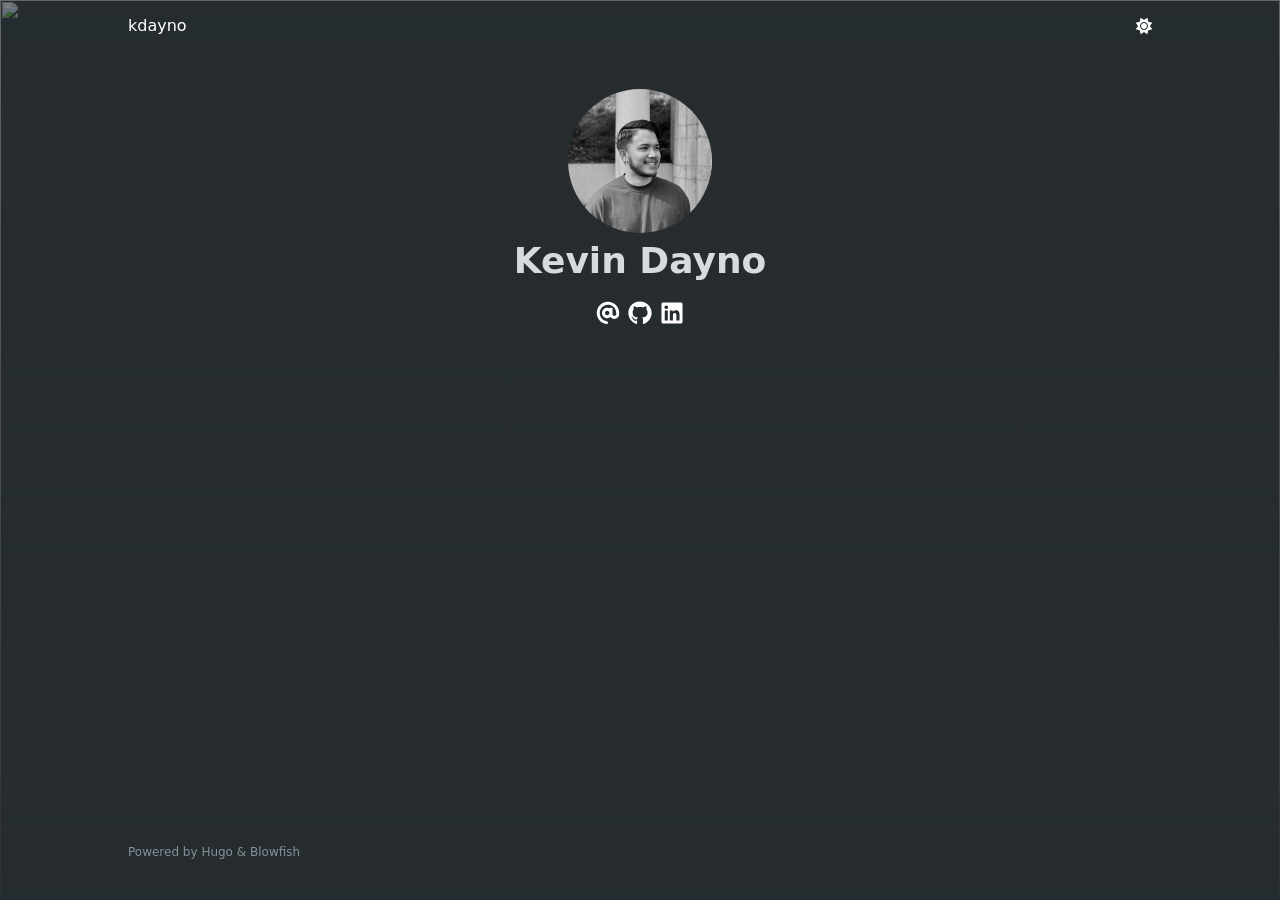
==== commit fd6c8b7b: "deploy: a7c50272cd4d31d8597ce43bdcf5256727bb7b76" ====
--- a/index.html
+++ b/index.html
@@ -1,4 +1,4 @@
-<!doctype html><html lang=en dir=ltr class=scroll-smooth data-default-appearance=dark data-auto-appearance=true><head><meta name=generator content="Hugo 0.148.0"><meta charset=utf-8><meta http-equiv=content-language content="en"><meta name=viewport content="width=device-width,initial-scale=1"><meta http-equiv=X-UA-Compatible content="ie=edge"><title>kdayno</title><meta name=title content="kdayno"><meta name=description content="Kevin Dayno Personal Website"><link rel=canonical href=https://kdayno.github.io/kdayno.com/><link rel=alternate type=application/rss+xml href=/kdayno.com/index.xml title=kdayno><link rel=alternate type=application/json href=/kdayno.com/index.json title=kdayno><link type=text/css rel=stylesheet href=/kdayno.com/css/main.bundle.min.cd3ce75b04069762a5513af8da61e6bde5c0016fba4ccb58738fe15f287bf9bccb65b244a24114ae38f5093ee27160d8330670ac968149904cfb83e31be8821a.css integrity="sha512-zTznWwQGl2KlUTr42mHmveXAAW+6TMtYc4/hXyh7+bzLZbJEokEUrjj1CT7icWDYMwZwrJaBSZBM+4PjG+iCGg=="><script type=text/javascript src=/kdayno.com/js/appearance.min.516a16745bea5a9bd011138d254cc0fd3973cd55ce6e15f3dec763e7c7c2c7448f8fe7b54cca811cb821b0c7e12cd161caace1dd794ac3d34d40937cbcc9ee12.js integrity="sha512-UWoWdFvqWpvQERONJUzA/TlzzVXObhXz3sdj58fCx0SPj+e1TMqBHLghsMfhLNFhyqzh3XlKw9NNQJN8vMnuEg=="></script><script defer type=text/javascript id=script-bundle src=/kdayno.com/js/main.bundle.min.f4c22c5467aa03715b755bf98f91aaaf93363e11bac212a88b1e0416545b485e21b71cb888f231474efce6dfba36dab4e85ecadf71d9f01a15738fb634bf4331.js integrity="sha512-9MIsVGeqA3FbdVv5j5Gqr5M2PhG6whKoix4EFlRbSF4htxy4iPIxR0785t+6Ntq06F7K33HZ8BoVc4+2NL9DMQ==" data-copy=Copy data-copied=Copied></script><script src=/kdayno.com/lib/zoom/zoom.min.f592a181a15d2a5b042daa7f746c3721acf9063f8b6acd175d989129865a37d400ae0e85b640f9ad42cd98d1f8ad30931718cf8811abdcc5fcb264400d1a2b0c.js integrity="sha512-9ZKhgaFdKlsELap/dGw3Iaz5Bj+Las0XXZiRKYZaN9QArg6FtkD5rULNmNH4rTCTFxjPiBGr3MX8smRADRorDA=="></script><link rel=apple-touch-icon sizes=180x180 href=/kdayno.com/apple-touch-icon.png><link rel=icon type=image/png sizes=32x32 href=/kdayno.com/favicon-32x32.png><link rel=icon type=image/png sizes=16x16 href=/kdayno.com/favicon-16x16.png><link rel=manifest href=/kdayno.com/site.webmanifest><meta property="og:url" content="https://kdayno.github.io/kdayno.com/"><meta property="og:site_name" content="kdayno"><meta property="og:title" content="kdayno"><meta property="og:description" content="Kevin Dayno Personal Website"><meta property="og:locale" content="en"><meta property="og:type" content="website"><meta name=twitter:card content="summary"><meta name=twitter:title content="kdayno"><meta name=twitter:description content="Kevin Dayno Personal Website"><script type=application/ld+json>{"@context":"https://schema.org","@type":"WebSite","@id":"https:\/\/kdayno.github.io\/kdayno.com\/","name":"kdayno","description":"Kevin Dayno Personal Website","inLanguage":"en","url":"https:\/\/kdayno.github.io\/kdayno.com\/","publisher":{"@type":"Person","name":"Kevin Dayno"}}</script><meta name=author content="Kevin Dayno"><link href=kdayno.contact@gmail.com rel=me><link href=https://github.com/kdayno rel=me><link href=http://www.linkedin.com/in/kdayno rel=me><script src=/kdayno.com/lib/jquery/jquery.slim.min.b0dca576e87d7eaa5850ae4e61759c065786cdb6489d68fcc82240539eebd5da522bdb4fda085ffd245808c8fe2acb2516408eb774ef26b5f6015fc6737c0ea8.js integrity="sha512-sNylduh9fqpYUK5OYXWcBleGzbZInWj8yCJAU57r1dpSK9tP2ghf/SRYCMj+KsslFkCOt3TvJrX2AV/Gc3wOqA=="></script><meta name=theme-color></head><body class="flex flex-col h-screen px-6 m-auto text-lg leading-7 max-w-7xl bg-neutral text-neutral-900 dark:bg-neutral-800 dark:text-neutral sm:px-14 md:px-24 lg:px-32 scrollbar-thin scrollbar-track-neutral-200 scrollbar-thumb-neutral-400 dark:scrollbar-track-neutral-800 dark:scrollbar-thumb-neutral-600"><div id=the-top class="absolute flex self-center"><a class="px-3 py-1 text-sm -translate-y-8 rounded-b-lg bg-primary-200 focus:translate-y-0 dark:bg-neutral-600" href=#main-content><span class="font-bold text-primary-600 ltr:pr-2 rtl:pl-2 dark:text-primary-400">&darr;</span>Skip to main content</a></div><div class="main-menu flex items-center justify-between px-4 py-6 sm:px-6 md:justify-start gap-x-3 padding-main-menu"><div class="flex flex-1 items-center justify-between"><nav class="flex space-x-3"><a href=/kdayno.com/ class="text-base font-medium text-gray-500 hover:text-gray-900">kdayno</a></nav><nav class="hidden md:flex items-center gap-x-5 md:ml-12 h-12"><div class="flex items-center"><button id=appearance-switcher aria-label="Dark mode switcher" type=button class="text-base hover:text-primary-600 dark:hover:text-primary-400"><div class="flex items-center justify-center dark:hidden"><span class="relative block icon"><svg viewBox="0 0 512 512"><path fill="currentColor" d="M32 256C32 132.2 132.3 32 255.8 32c11.36.0 29.7 1.668 40.9 3.746 9.616 1.777 11.75 14.63 3.279 19.44C245 86.5 211.2 144.6 211.2 207.8c0 109.7 99.71 193 208.3 172.3 9.561-1.805 16.28 9.324 10.11 16.95C387.9 448.6 324.8 480 255.8 480 132.1 480 32 379.6 32 256z"/></svg></span></div><div class="items-center justify-center hidden dark:flex"><span class="relative block icon"><svg viewBox="0 0 512 512"><path fill="currentColor" d="M256 159.1c-53.02.0-95.1 42.98-95.1 95.1s41.2 96.9 95.1 96.9 95.1-42.98 95.1-95.1S309 159.1 256 159.1zM509.3 347l-63.2-91.9 63.15-91.01c6.332-9.125 1.104-21.74-9.826-23.72l-109-19.7-19.7-109c-1.975-10.93-14.59-16.16-23.72-9.824L256 65.89 164.1 2.736c-9.125-6.332-21.74-1.107-23.72 9.824L121.6 121.6 12.56 141.3C1.633 143.2-3.596 155.9 2.736 164.1L65.89 256 2.74 347.01c-6.332 9.125-1.105 21.74 9.824 23.72l109 19.7 19.7 109c1.975 10.93 14.59 16.16 23.72 9.824L256 446.1l91.01 63.15c9.127 6.334 21.75 1.107 23.72-9.822l19.7-109 109-19.7C510.4 368.8 515.6 356.1 509.3 347zM256 383.1c-70.69.0-127.1-57.31-127.1-127.1.0-70.69 57.31-127.1 127.1-127.1S383.1 186.2 383.1 256c0 70.7-56.4 127.1-127.1 127.1z"/></svg></span></div></button></div></nav><div class="flex md:hidden items-center gap-x-5 md:ml-12 h-12"><span></span>
-<button id=appearance-switcher-mobile aria-label="Dark mode switcher" type=button class="text-base hover:text-primary-600 dark:hover:text-primary-400 ltr:mr-1 rtl:ml-1"><div class="flex items-center justify-center dark:hidden"><span class="relative block icon"><svg viewBox="0 0 512 512"><path fill="currentColor" d="M32 256C32 132.2 132.3 32 255.8 32c11.36.0 29.7 1.668 40.9 3.746 9.616 1.777 11.75 14.63 3.279 19.44C245 86.5 211.2 144.6 211.2 207.8c0 109.7 99.71 193 208.3 172.3 9.561-1.805 16.28 9.324 10.11 16.95C387.9 448.6 324.8 480 255.8 480 132.1 480 32 379.6 32 256z"/></svg></span></div><div class="items-center justify-center hidden dark:flex"><span class="relative block icon"><svg viewBox="0 0 512 512"><path fill="currentColor" d="M256 159.1c-53.02.0-95.1 42.98-95.1 95.1s41.2 96.9 95.1 96.9 95.1-42.98 95.1-95.1S309 159.1 256 159.1zM509.3 347l-63.2-91.9 63.15-91.01c6.332-9.125 1.104-21.74-9.826-23.72l-109-19.7-19.7-109c-1.975-10.93-14.59-16.16-23.72-9.824L256 65.89 164.1 2.736c-9.125-6.332-21.74-1.107-23.72 9.824L121.6 121.6 12.56 141.3C1.633 143.2-3.596 155.9 2.736 164.1L65.89 256 2.74 347.01c-6.332 9.125-1.105 21.74 9.824 23.72l109 19.7 19.7 109c1.975 10.93 14.59 16.16 23.72 9.824L256 446.1l91.01 63.15c9.127 6.334 21.75 1.107 23.72-9.822l19.7-109 109-19.7C510.4 368.8 515.6 356.1 509.3 347zM256 383.1c-70.69.0-127.1-57.31-127.1-127.1.0-70.69 57.31-127.1 127.1-127.1S383.1 186.2 383.1 256c0 70.7-56.4 127.1-127.1 127.1z"/></svg></span></div></button></div></div><div class="-my-2 md:hidden"><label id=menu-button class=block></div></label></div></div><div class="relative flex flex-col grow"><main id=main-content class=grow><article class="max-w-full prose dark:prose-invert"><div class=relative><div class="absolute inset-x-0 bottom-0 h-1/2 bg-gray-100"></div><div class="mx-auto max-w-7xl p-0"><div class="relative sm:overflow-hidden"><div class="fixed inset-x-0 top-0 z-index-[-10]"><img class="w-full h-[1000px] object-cover m-0 nozoom margin-0" src=/kdayno.com/galaxy.jpg role=presentation><div class="absolute inset-0 h-[1000px] bg-gradient-to-t from-neutral dark:from-neutral-800 to-transparent mix-blend-normal"></div><div class="opacity-60 absolute inset-0 h-[1000px] bg-gradient-to-t from-neutral dark:from-neutral-800 to-neutral-100 dark:to-neutral-800 mix-blend-normal"></div></div><div class="relative px-1 py-1 flex flex-col items-center justify-center text-center"><img class="mb-2 rounded-full h-36 w-36" width=144 height=144 alt="Kevin Dayno" src=/kdayno.com/kev-headshot-bw_hu_f4b1c43000b11910.jpeg><h1 class="mb-2 text-4xl font-extrabold text-neutral-800 dark:text-neutral-200">Kevin Dayno</h1><div class="mt-3 mb-10 text-2xl"><div class="flex flex-wrap"><a class="px-1 hover:text-primary-400 text-primary-800 dark:text-primary-200" href=kdayno.contact@gmail.com target=_blank aria-label=Email rel="me noopener noreferrer"><span class="relative block icon"><svg viewBox="0 0 512 512"><path fill="currentColor" d="M207.8 20.73c-93.45 18.32-168.7 93.66-187 187.1-27.64 140.9 68.65 266.2 199.1 285.1 19.01 2.888 36.17-12.26 36.17-31.49l1e-4-.6631c0-15.74-11.44-28.88-26.84-31.24-84.35-12.98-149.2-86.13-149.2-174.2.0-102.9 88.61-185.5 193.4-175.4 91.54 8.869 158.6 91.25 158.6 183.2v16.16c0 22.09-17.94 40.05-40 40.05s-40.01-17.96-40.01-40.05v-120.1c0-8.847-7.161-16.02-16.01-16.02l-31.98.0036c-7.299.0-13.2 4.992-15.12 11.68-24.85-12.15-54.24-16.38-86.06-5.106-38.75 13.73-68.12 48.91-73.72 89.64-9.483 69.01 43.81 128 110.9 128 26.44.0 50.43-9.544 69.59-24.88 24 31.3 65.23 48.69 109.4 37.49C465.2 369.3 496 324.1 495.1 277.2V256.3c0-149.2-133.9-265.632-287.3-235.57zM239.1 304.3c-26.47.0-48-21.56-48-48.05s21.53-48.05 48-48.05 48 21.56 48 48.05-20.6 48.05-48 48.05z"/></svg>
+<!doctype html><html lang=en dir=ltr class=scroll-smooth data-default-appearance=dark data-auto-appearance=true><head><meta name=generator content="Hugo 0.148.0"><meta charset=utf-8><meta http-equiv=content-language content="en"><meta name=viewport content="width=device-width,initial-scale=1"><meta http-equiv=X-UA-Compatible content="ie=edge"><title>kdayno</title><meta name=title content="kdayno"><meta name=description content="Kevin Dayno Personal Website"><link rel=canonical href=https://kdayno.com/><link rel=alternate type=application/rss+xml href=/index.xml title=kdayno><link rel=alternate type=application/json href=/index.json title=kdayno><link type=text/css rel=stylesheet href=/css/main.bundle.min.cd3ce75b04069762a5513af8da61e6bde5c0016fba4ccb58738fe15f287bf9bccb65b244a24114ae38f5093ee27160d8330670ac968149904cfb83e31be8821a.css integrity="sha512-zTznWwQGl2KlUTr42mHmveXAAW+6TMtYc4/hXyh7+bzLZbJEokEUrjj1CT7icWDYMwZwrJaBSZBM+4PjG+iCGg=="><script type=text/javascript src=/js/appearance.min.516a16745bea5a9bd011138d254cc0fd3973cd55ce6e15f3dec763e7c7c2c7448f8fe7b54cca811cb821b0c7e12cd161caace1dd794ac3d34d40937cbcc9ee12.js integrity="sha512-UWoWdFvqWpvQERONJUzA/TlzzVXObhXz3sdj58fCx0SPj+e1TMqBHLghsMfhLNFhyqzh3XlKw9NNQJN8vMnuEg=="></script><script defer type=text/javascript id=script-bundle src=/js/main.bundle.min.f4c22c5467aa03715b755bf98f91aaaf93363e11bac212a88b1e0416545b485e21b71cb888f231474efce6dfba36dab4e85ecadf71d9f01a15738fb634bf4331.js integrity="sha512-9MIsVGeqA3FbdVv5j5Gqr5M2PhG6whKoix4EFlRbSF4htxy4iPIxR0785t+6Ntq06F7K33HZ8BoVc4+2NL9DMQ==" data-copy=Copy data-copied=Copied></script><script src=/lib/zoom/zoom.min.f592a181a15d2a5b042daa7f746c3721acf9063f8b6acd175d989129865a37d400ae0e85b640f9ad42cd98d1f8ad30931718cf8811abdcc5fcb264400d1a2b0c.js integrity="sha512-9ZKhgaFdKlsELap/dGw3Iaz5Bj+Las0XXZiRKYZaN9QArg6FtkD5rULNmNH4rTCTFxjPiBGr3MX8smRADRorDA=="></script><link rel=apple-touch-icon sizes=180x180 href=/apple-touch-icon.png><link rel=icon type=image/png sizes=32x32 href=/favicon-32x32.png><link rel=icon type=image/png sizes=16x16 href=/favicon-16x16.png><link rel=manifest href=/site.webmanifest><meta property="og:url" content="https://kdayno.com/"><meta property="og:site_name" content="kdayno"><meta property="og:title" content="kdayno"><meta property="og:description" content="Kevin Dayno Personal Website"><meta property="og:locale" content="en"><meta property="og:type" content="website"><meta name=twitter:card content="summary"><meta name=twitter:title content="kdayno"><meta name=twitter:description content="Kevin Dayno Personal Website"><script type=application/ld+json>{"@context":"https://schema.org","@type":"WebSite","@id":"https:\/\/kdayno.com\/","name":"kdayno","description":"Kevin Dayno Personal Website","inLanguage":"en","url":"https:\/\/kdayno.com\/","publisher":{"@type":"Person","name":"Kevin Dayno"}}</script><meta name=author content="Kevin Dayno"><link href=kdayno.contact@gmail.com rel=me><link href=https://github.com/kdayno rel=me><link href=http://www.linkedin.com/in/kdayno rel=me><script src=/lib/jquery/jquery.slim.min.b0dca576e87d7eaa5850ae4e61759c065786cdb6489d68fcc82240539eebd5da522bdb4fda085ffd245808c8fe2acb2516408eb774ef26b5f6015fc6737c0ea8.js integrity="sha512-sNylduh9fqpYUK5OYXWcBleGzbZInWj8yCJAU57r1dpSK9tP2ghf/SRYCMj+KsslFkCOt3TvJrX2AV/Gc3wOqA=="></script><meta name=theme-color></head><body class="flex flex-col h-screen px-6 m-auto text-lg leading-7 max-w-7xl bg-neutral text-neutral-900 dark:bg-neutral-800 dark:text-neutral sm:px-14 md:px-24 lg:px-32 scrollbar-thin scrollbar-track-neutral-200 scrollbar-thumb-neutral-400 dark:scrollbar-track-neutral-800 dark:scrollbar-thumb-neutral-600"><div id=the-top class="absolute flex self-center"><a class="px-3 py-1 text-sm -translate-y-8 rounded-b-lg bg-primary-200 focus:translate-y-0 dark:bg-neutral-600" href=#main-content><span class="font-bold text-primary-600 ltr:pr-2 rtl:pl-2 dark:text-primary-400">&darr;</span>Skip to main content</a></div><div class="main-menu flex items-center justify-between px-4 py-6 sm:px-6 md:justify-start gap-x-3 padding-main-menu"><div class="flex flex-1 items-center justify-between"><nav class="flex space-x-3"><a href=/ class="text-base font-medium text-gray-500 hover:text-gray-900">kdayno</a></nav><nav class="hidden md:flex items-center gap-x-5 md:ml-12 h-12"><div class="flex items-center"><button id=appearance-switcher aria-label="Dark mode switcher" type=button class="text-base hover:text-primary-600 dark:hover:text-primary-400"><div class="flex items-center justify-center dark:hidden"><span class="relative block icon"><svg viewBox="0 0 512 512"><path fill="currentColor" d="M32 256C32 132.2 132.3 32 255.8 32c11.36.0 29.7 1.668 40.9 3.746 9.616 1.777 11.75 14.63 3.279 19.44C245 86.5 211.2 144.6 211.2 207.8c0 109.7 99.71 193 208.3 172.3 9.561-1.805 16.28 9.324 10.11 16.95C387.9 448.6 324.8 480 255.8 480 132.1 480 32 379.6 32 256z"/></svg></span></div><div class="items-center justify-center hidden dark:flex"><span class="relative block icon"><svg viewBox="0 0 512 512"><path fill="currentColor" d="M256 159.1c-53.02.0-95.1 42.98-95.1 95.1s41.2 96.9 95.1 96.9 95.1-42.98 95.1-95.1S309 159.1 256 159.1zM509.3 347l-63.2-91.9 63.15-91.01c6.332-9.125 1.104-21.74-9.826-23.72l-109-19.7-19.7-109c-1.975-10.93-14.59-16.16-23.72-9.824L256 65.89 164.1 2.736c-9.125-6.332-21.74-1.107-23.72 9.824L121.6 121.6 12.56 141.3C1.633 143.2-3.596 155.9 2.736 164.1L65.89 256 2.74 347.01c-6.332 9.125-1.105 21.74 9.824 23.72l109 19.7 19.7 109c1.975 10.93 14.59 16.16 23.72 9.824L256 446.1l91.01 63.15c9.127 6.334 21.75 1.107 23.72-9.822l19.7-109 109-19.7C510.4 368.8 515.6 356.1 509.3 347zM256 383.1c-70.69.0-127.1-57.31-127.1-127.1.0-70.69 57.31-127.1 127.1-127.1S383.1 186.2 383.1 256c0 70.7-56.4 127.1-127.1 127.1z"/></svg></span></div></button></div></nav><div class="flex md:hidden items-center gap-x-5 md:ml-12 h-12"><span></span>
+<button id=appearance-switcher-mobile aria-label="Dark mode switcher" type=button class="text-base hover:text-primary-600 dark:hover:text-primary-400 ltr:mr-1 rtl:ml-1"><div class="flex items-center justify-center dark:hidden"><span class="relative block icon"><svg viewBox="0 0 512 512"><path fill="currentColor" d="M32 256C32 132.2 132.3 32 255.8 32c11.36.0 29.7 1.668 40.9 3.746 9.616 1.777 11.75 14.63 3.279 19.44C245 86.5 211.2 144.6 211.2 207.8c0 109.7 99.71 193 208.3 172.3 9.561-1.805 16.28 9.324 10.11 16.95C387.9 448.6 324.8 480 255.8 480 132.1 480 32 379.6 32 256z"/></svg></span></div><div class="items-center justify-center hidden dark:flex"><span class="relative block icon"><svg viewBox="0 0 512 512"><path fill="currentColor" d="M256 159.1c-53.02.0-95.1 42.98-95.1 95.1s41.2 96.9 95.1 96.9 95.1-42.98 95.1-95.1S309 159.1 256 159.1zM509.3 347l-63.2-91.9 63.15-91.01c6.332-9.125 1.104-21.74-9.826-23.72l-109-19.7-19.7-109c-1.975-10.93-14.59-16.16-23.72-9.824L256 65.89 164.1 2.736c-9.125-6.332-21.74-1.107-23.72 9.824L121.6 121.6 12.56 141.3C1.633 143.2-3.596 155.9 2.736 164.1L65.89 256 2.74 347.01c-6.332 9.125-1.105 21.74 9.824 23.72l109 19.7 19.7 109c1.975 10.93 14.59 16.16 23.72 9.824L256 446.1l91.01 63.15c9.127 6.334 21.75 1.107 23.72-9.822l19.7-109 109-19.7C510.4 368.8 515.6 356.1 509.3 347zM256 383.1c-70.69.0-127.1-57.31-127.1-127.1.0-70.69 57.31-127.1 127.1-127.1S383.1 186.2 383.1 256c0 70.7-56.4 127.1-127.1 127.1z"/></svg></span></div></button></div></div><div class="-my-2 md:hidden"><label id=menu-button class=block></div></label></div></div><div class="relative flex flex-col grow"><main id=main-content class=grow><article class="max-w-full prose dark:prose-invert"><div class=relative><div class="absolute inset-x-0 bottom-0 h-1/2 bg-gray-100"></div><div class="mx-auto max-w-7xl p-0"><div class="relative sm:overflow-hidden"><div class="fixed inset-x-0 top-0 z-index-[-10]"><img class="w-full h-[1000px] object-cover m-0 nozoom margin-0" src=/galaxy.jpg role=presentation><div class="absolute inset-0 h-[1000px] bg-gradient-to-t from-neutral dark:from-neutral-800 to-transparent mix-blend-normal"></div><div class="opacity-60 absolute inset-0 h-[1000px] bg-gradient-to-t from-neutral dark:from-neutral-800 to-neutral-100 dark:to-neutral-800 mix-blend-normal"></div></div><div class="relative px-1 py-1 flex flex-col items-center justify-center text-center"><img class="mb-2 rounded-full h-36 w-36" width=144 height=144 alt="Kevin Dayno" src=/kev-headshot-bw_hu_f4b1c43000b11910.jpeg><h1 class="mb-2 text-4xl font-extrabold text-neutral-800 dark:text-neutral-200">Kevin Dayno</h1><div class="mt-3 mb-10 text-2xl"><div class="flex flex-wrap"><a class="px-1 hover:text-primary-400 text-primary-800 dark:text-primary-200" href=kdayno.contact@gmail.com target=_blank aria-label=Email rel="me noopener noreferrer"><span class="relative block icon"><svg viewBox="0 0 512 512"><path fill="currentColor" d="M207.8 20.73c-93.45 18.32-168.7 93.66-187 187.1-27.64 140.9 68.65 266.2 199.1 285.1 19.01 2.888 36.17-12.26 36.17-31.49l1e-4-.6631c0-15.74-11.44-28.88-26.84-31.24-84.35-12.98-149.2-86.13-149.2-174.2.0-102.9 88.61-185.5 193.4-175.4 91.54 8.869 158.6 91.25 158.6 183.2v16.16c0 22.09-17.94 40.05-40 40.05s-40.01-17.96-40.01-40.05v-120.1c0-8.847-7.161-16.02-16.01-16.02l-31.98.0036c-7.299.0-13.2 4.992-15.12 11.68-24.85-12.15-54.24-16.38-86.06-5.106-38.75 13.73-68.12 48.91-73.72 89.64-9.483 69.01 43.81 128 110.9 128 26.44.0 50.43-9.544 69.59-24.88 24 31.3 65.23 48.69 109.4 37.49C465.2 369.3 496 324.1 495.1 277.2V256.3c0-149.2-133.9-265.632-287.3-235.57zM239.1 304.3c-26.47.0-48-21.56-48-48.05s21.53-48.05 48-48.05 48 21.56 48 48.05-20.6 48.05-48 48.05z"/></svg>
 </span></a><a class="px-1 hover:text-primary-400 text-primary-800 dark:text-primary-200" href=https://github.com/kdayno target=_blank aria-label=Github rel="me noopener noreferrer"><span class="relative block icon"><svg viewBox="0 0 496 512"><path fill="currentColor" d="M165.9 397.4c0 2-2.3 3.6-5.2 3.6-3.3.3-5.6-1.3-5.6-3.6.0-2 2.3-3.6 5.2-3.6 3-.3 5.6 1.3 5.6 3.6zm-31.1-4.5c-.7 2 1.3 4.3 4.3 4.9 2.6 1 5.6.0 6.2-2s-1.3-4.3-4.3-5.2c-2.6-.7-5.5.3-6.2 2.3zm44.2-1.7c-2.9.7-4.9 2.6-4.6 4.9.3 2 2.9 3.3 5.9 2.6 2.9-.7 4.9-2.6 4.6-4.6-.3-1.9-3-3.2-5.9-2.9zM244.8 8C106.1 8 0 113.3.0 252c0 110.9 69.8 205.8 169.5 239.2 12.8 2.3 17.3-5.6 17.3-12.1.0-6.2-.3-40.4-.3-61.4.0.0-70 15-84.7-29.8.0.0-11.4-29.1-27.8-36.6.0.0-22.9-15.7 1.6-15.4.0.0 24.9 2 38.6 25.8 21.9 38.6 58.6 27.5 72.9 20.9 2.3-16 8.8-27.1 16-33.7-55.9-6.2-112.3-14.3-112.3-110.5.0-27.5 7.6-41.3 23.6-58.9-2.6-6.5-11.1-33.3 2.6-67.9 20.9-6.5 69 27 69 27 20-5.6 41.5-8.5 62.8-8.5s42.8 2.9 62.8 8.5c0 0 48.1-33.6 69-27 13.7 34.7 5.2 61.4 2.6 67.9 16 17.7 25.8 31.5 25.8 58.9.0 96.5-58.9 104.2-114.8 110.5 9.2 7.9 17 22.9 17 46.4.0 33.7-.3 75.4-.3 83.6.0 6.5 4.6 14.4 17.3 12.1C428.2 457.8 496 362.9 496 252 496 113.3 383.5 8 244.8 8zM97.2 352.9c-1.3 1-1 3.3.7 5.2 1.6 1.6 3.9 2.3 5.2 1 1.3-1 1-3.3-.7-5.2-1.6-1.6-3.9-2.3-5.2-1zm-10.8-8.1c-.7 1.3.3 2.9 2.3 3.9 1.6 1 3.6.7 4.3-.7.7-1.3-.3-2.9-2.3-3.9-2-.6-3.6-.3-4.3.7zm32.4 35.6c-1.6 1.3-1 4.3 1.3 6.2 2.3 2.3 5.2 2.6 6.5 1 1.3-1.3.7-4.3-1.3-6.2-2.2-2.3-5.2-2.6-6.5-1zm-11.4-14.7c-1.6 1-1.6 3.6.0 5.9 1.6 2.3 4.3 3.3 5.6 2.3 1.6-1.3 1.6-3.9.0-6.2-1.4-2.3-4-3.3-5.6-2z"/></svg>
-</span></a><a class="px-1 hover:text-primary-400 text-primary-800 dark:text-primary-200" href=http://www.linkedin.com/in/kdayno target=_blank aria-label=Linkedin rel="me noopener noreferrer"><span class="relative block icon"><svg viewBox="0 0 448 512"><path fill="currentColor" d="M416 32H31.9C14.3 32 0 46.5.0 64.3v383.4C0 465.5 14.3 480 31.9 480H416c17.6.0 32-14.5 32-32.3V64.3c0-17.8-14.4-32.3-32-32.3zM135.4 416H69V202.2h66.5V416zm-33.2-243c-21.3.0-38.5-17.3-38.5-38.5S80.9 96 102.2 96c21.2.0 38.5 17.3 38.5 38.5.0 21.3-17.2 38.5-38.5 38.5zm282.1 243h-66.4V312c0-24.8-.5-56.7-34.5-56.7-34.6.0-39.9 27-39.9 54.9V416h-66.4V202.2h63.7v29.2h.9c8.9-16.8 30.6-34.5 62.9-34.5 67.2.0 79.7 44.3 79.7 101.9V416z"/></svg></span></a></div></div><section class="prose dark:prose-invert"></section></div></div></div></div></article><section></section></main><footer id=site-footer class="py-10 print:hidden"><div class="flex items-center justify-between"><p class="text-xs text-neutral-500 dark:text-neutral-400">Powered by <a class="hover:underline hover:decoration-primary-400 hover:text-primary-500" href=https://gohugo.io/ target=_blank rel="noopener noreferrer">Hugo</a> & <a class="hover:underline hover:decoration-primary-400 hover:text-primary-500" href=https://blowfish.page/ target=_blank rel="noopener noreferrer">Blowfish</a></p></div><script>mediumZoom(document.querySelectorAll("img:not(.nozoom)"),{margin:24,background:"rgba(0,0,0,0.5)",scrollOffset:0})</script><script type=text/javascript src=/kdayno.com/js/process.min.ee03488f19c93c2efb199e2e3014ea5f3cb2ce7d45154adb3399a158cac27ca52831db249ede5bb602700ef87eb02434139de0858af1818ab0fb4182472204a4.js integrity="sha512-7gNIjxnJPC77GZ4uMBTqXzyyzn1FFUrbM5mhWMrCfKUoMdsknt5btgJwDvh+sCQ0E53ghYrxgYqw+0GCRyIEpA=="></script></footer></div></body></html>+</span></a><a class="px-1 hover:text-primary-400 text-primary-800 dark:text-primary-200" href=http://www.linkedin.com/in/kdayno target=_blank aria-label=Linkedin rel="me noopener noreferrer"><span class="relative block icon"><svg viewBox="0 0 448 512"><path fill="currentColor" d="M416 32H31.9C14.3 32 0 46.5.0 64.3v383.4C0 465.5 14.3 480 31.9 480H416c17.6.0 32-14.5 32-32.3V64.3c0-17.8-14.4-32.3-32-32.3zM135.4 416H69V202.2h66.5V416zm-33.2-243c-21.3.0-38.5-17.3-38.5-38.5S80.9 96 102.2 96c21.2.0 38.5 17.3 38.5 38.5.0 21.3-17.2 38.5-38.5 38.5zm282.1 243h-66.4V312c0-24.8-.5-56.7-34.5-56.7-34.6.0-39.9 27-39.9 54.9V416h-66.4V202.2h63.7v29.2h.9c8.9-16.8 30.6-34.5 62.9-34.5 67.2.0 79.7 44.3 79.7 101.9V416z"/></svg></span></a></div></div><section class="prose dark:prose-invert"></section></div></div></div></div></article><section></section></main><footer id=site-footer class="py-10 print:hidden"><div class="flex items-center justify-between"><p class="text-xs text-neutral-500 dark:text-neutral-400">Powered by <a class="hover:underline hover:decoration-primary-400 hover:text-primary-500" href=https://gohugo.io/ target=_blank rel="noopener noreferrer">Hugo</a> & <a class="hover:underline hover:decoration-primary-400 hover:text-primary-500" href=https://blowfish.page/ target=_blank rel="noopener noreferrer">Blowfish</a></p></div><script>mediumZoom(document.querySelectorAll("img:not(.nozoom)"),{margin:24,background:"rgba(0,0,0,0.5)",scrollOffset:0})</script><script type=text/javascript src=/js/process.min.ee03488f19c93c2efb199e2e3014ea5f3cb2ce7d45154adb3399a158cac27ca52831db249ede5bb602700ef87eb02434139de0858af1818ab0fb4182472204a4.js integrity="sha512-7gNIjxnJPC77GZ4uMBTqXzyyzn1FFUrbM5mhWMrCfKUoMdsknt5btgJwDvh+sCQ0E53ghYrxgYqw+0GCRyIEpA=="></script></footer></div></body></html>
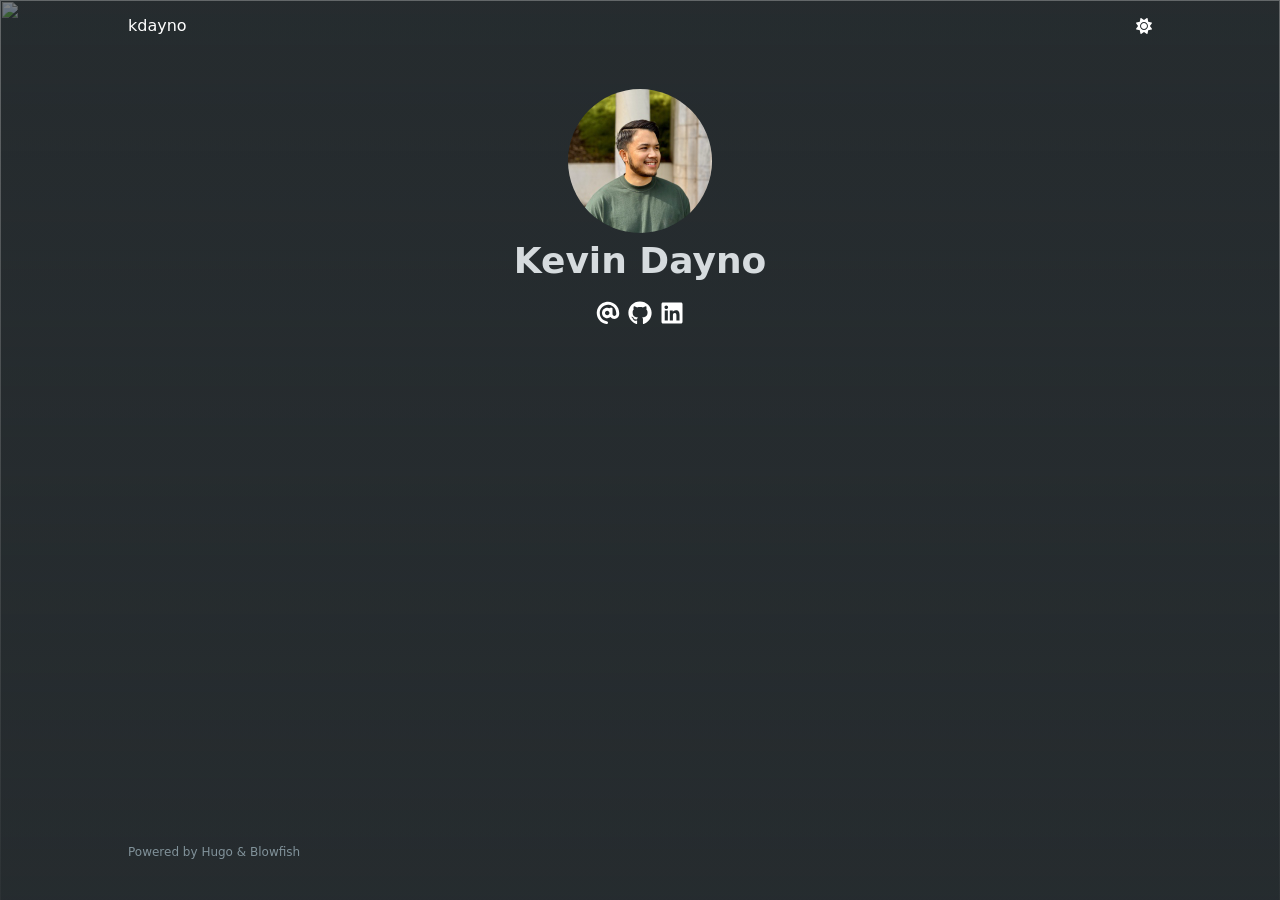
==== commit c05d2823: "deploy: a1c07a77785a4f3a7fb7e65555f3d37dffde08c0" ====
--- a/index.html
+++ b/index.html
@@ -1,4 +1,4 @@
 <!doctype html><html lang=en dir=ltr class=scroll-smooth data-default-appearance=dark data-auto-appearance=true><head><meta name=generator content="Hugo 0.148.0"><meta charset=utf-8><meta http-equiv=content-language content="en"><meta name=viewport content="width=device-width,initial-scale=1"><meta http-equiv=X-UA-Compatible content="ie=edge"><title>kdayno</title><meta name=title content="kdayno"><meta name=description content="Kevin Dayno Personal Website"><link rel=canonical href=https://kdayno.com/><link rel=alternate type=application/rss+xml href=/index.xml title=kdayno><link rel=alternate type=application/json href=/index.json title=kdayno><link type=text/css rel=stylesheet href=/css/main.bundle.min.cd3ce75b04069762a5513af8da61e6bde5c0016fba4ccb58738fe15f287bf9bccb65b244a24114ae38f5093ee27160d8330670ac968149904cfb83e31be8821a.css integrity="sha512-zTznWwQGl2KlUTr42mHmveXAAW+6TMtYc4/hXyh7+bzLZbJEokEUrjj1CT7icWDYMwZwrJaBSZBM+4PjG+iCGg=="><script type=text/javascript src=/js/appearance.min.516a16745bea5a9bd011138d254cc0fd3973cd55ce6e15f3dec763e7c7c2c7448f8fe7b54cca811cb821b0c7e12cd161caace1dd794ac3d34d40937cbcc9ee12.js integrity="sha512-UWoWdFvqWpvQERONJUzA/TlzzVXObhXz3sdj58fCx0SPj+e1TMqBHLghsMfhLNFhyqzh3XlKw9NNQJN8vMnuEg=="></script><script defer type=text/javascript id=script-bundle src=/js/main.bundle.min.f4c22c5467aa03715b755bf98f91aaaf93363e11bac212a88b1e0416545b485e21b71cb888f231474efce6dfba36dab4e85ecadf71d9f01a15738fb634bf4331.js integrity="sha512-9MIsVGeqA3FbdVv5j5Gqr5M2PhG6whKoix4EFlRbSF4htxy4iPIxR0785t+6Ntq06F7K33HZ8BoVc4+2NL9DMQ==" data-copy=Copy data-copied=Copied></script><script src=/lib/zoom/zoom.min.f592a181a15d2a5b042daa7f746c3721acf9063f8b6acd175d989129865a37d400ae0e85b640f9ad42cd98d1f8ad30931718cf8811abdcc5fcb264400d1a2b0c.js integrity="sha512-9ZKhgaFdKlsELap/dGw3Iaz5Bj+Las0XXZiRKYZaN9QArg6FtkD5rULNmNH4rTCTFxjPiBGr3MX8smRADRorDA=="></script><link rel=apple-touch-icon sizes=180x180 href=/apple-touch-icon.png><link rel=icon type=image/png sizes=32x32 href=/favicon-32x32.png><link rel=icon type=image/png sizes=16x16 href=/favicon-16x16.png><link rel=manifest href=/site.webmanifest><meta property="og:url" content="https://kdayno.com/"><meta property="og:site_name" content="kdayno"><meta property="og:title" content="kdayno"><meta property="og:description" content="Kevin Dayno Personal Website"><meta property="og:locale" content="en"><meta property="og:type" content="website"><meta name=twitter:card content="summary"><meta name=twitter:title content="kdayno"><meta name=twitter:description content="Kevin Dayno Personal Website"><script type=application/ld+json>{"@context":"https://schema.org","@type":"WebSite","@id":"https:\/\/kdayno.com\/","name":"kdayno","description":"Kevin Dayno Personal Website","inLanguage":"en","url":"https:\/\/kdayno.com\/","publisher":{"@type":"Person","name":"Kevin Dayno"}}</script><meta name=author content="Kevin Dayno"><link href=kdayno.contact@gmail.com rel=me><link href=https://github.com/kdayno rel=me><link href=http://www.linkedin.com/in/kdayno rel=me><script src=/lib/jquery/jquery.slim.min.b0dca576e87d7eaa5850ae4e61759c065786cdb6489d68fcc82240539eebd5da522bdb4fda085ffd245808c8fe2acb2516408eb774ef26b5f6015fc6737c0ea8.js integrity="sha512-sNylduh9fqpYUK5OYXWcBleGzbZInWj8yCJAU57r1dpSK9tP2ghf/SRYCMj+KsslFkCOt3TvJrX2AV/Gc3wOqA=="></script><meta name=theme-color></head><body class="flex flex-col h-screen px-6 m-auto text-lg leading-7 max-w-7xl bg-neutral text-neutral-900 dark:bg-neutral-800 dark:text-neutral sm:px-14 md:px-24 lg:px-32 scrollbar-thin scrollbar-track-neutral-200 scrollbar-thumb-neutral-400 dark:scrollbar-track-neutral-800 dark:scrollbar-thumb-neutral-600"><div id=the-top class="absolute flex self-center"><a class="px-3 py-1 text-sm -translate-y-8 rounded-b-lg bg-primary-200 focus:translate-y-0 dark:bg-neutral-600" href=#main-content><span class="font-bold text-primary-600 ltr:pr-2 rtl:pl-2 dark:text-primary-400">&darr;</span>Skip to main content</a></div><div class="main-menu flex items-center justify-between px-4 py-6 sm:px-6 md:justify-start gap-x-3 padding-main-menu"><div class="flex flex-1 items-center justify-between"><nav class="flex space-x-3"><a href=/ class="text-base font-medium text-gray-500 hover:text-gray-900">kdayno</a></nav><nav class="hidden md:flex items-center gap-x-5 md:ml-12 h-12"><div class="flex items-center"><button id=appearance-switcher aria-label="Dark mode switcher" type=button class="text-base hover:text-primary-600 dark:hover:text-primary-400"><div class="flex items-center justify-center dark:hidden"><span class="relative block icon"><svg viewBox="0 0 512 512"><path fill="currentColor" d="M32 256C32 132.2 132.3 32 255.8 32c11.36.0 29.7 1.668 40.9 3.746 9.616 1.777 11.75 14.63 3.279 19.44C245 86.5 211.2 144.6 211.2 207.8c0 109.7 99.71 193 208.3 172.3 9.561-1.805 16.28 9.324 10.11 16.95C387.9 448.6 324.8 480 255.8 480 132.1 480 32 379.6 32 256z"/></svg></span></div><div class="items-center justify-center hidden dark:flex"><span class="relative block icon"><svg viewBox="0 0 512 512"><path fill="currentColor" d="M256 159.1c-53.02.0-95.1 42.98-95.1 95.1s41.2 96.9 95.1 96.9 95.1-42.98 95.1-95.1S309 159.1 256 159.1zM509.3 347l-63.2-91.9 63.15-91.01c6.332-9.125 1.104-21.74-9.826-23.72l-109-19.7-19.7-109c-1.975-10.93-14.59-16.16-23.72-9.824L256 65.89 164.1 2.736c-9.125-6.332-21.74-1.107-23.72 9.824L121.6 121.6 12.56 141.3C1.633 143.2-3.596 155.9 2.736 164.1L65.89 256 2.74 347.01c-6.332 9.125-1.105 21.74 9.824 23.72l109 19.7 19.7 109c1.975 10.93 14.59 16.16 23.72 9.824L256 446.1l91.01 63.15c9.127 6.334 21.75 1.107 23.72-9.822l19.7-109 109-19.7C510.4 368.8 515.6 356.1 509.3 347zM256 383.1c-70.69.0-127.1-57.31-127.1-127.1.0-70.69 57.31-127.1 127.1-127.1S383.1 186.2 383.1 256c0 70.7-56.4 127.1-127.1 127.1z"/></svg></span></div></button></div></nav><div class="flex md:hidden items-center gap-x-5 md:ml-12 h-12"><span></span>
-<button id=appearance-switcher-mobile aria-label="Dark mode switcher" type=button class="text-base hover:text-primary-600 dark:hover:text-primary-400 ltr:mr-1 rtl:ml-1"><div class="flex items-center justify-center dark:hidden"><span class="relative block icon"><svg viewBox="0 0 512 512"><path fill="currentColor" d="M32 256C32 132.2 132.3 32 255.8 32c11.36.0 29.7 1.668 40.9 3.746 9.616 1.777 11.75 14.63 3.279 19.44C245 86.5 211.2 144.6 211.2 207.8c0 109.7 99.71 193 208.3 172.3 9.561-1.805 16.28 9.324 10.11 16.95C387.9 448.6 324.8 480 255.8 480 132.1 480 32 379.6 32 256z"/></svg></span></div><div class="items-center justify-center hidden dark:flex"><span class="relative block icon"><svg viewBox="0 0 512 512"><path fill="currentColor" d="M256 159.1c-53.02.0-95.1 42.98-95.1 95.1s41.2 96.9 95.1 96.9 95.1-42.98 95.1-95.1S309 159.1 256 159.1zM509.3 347l-63.2-91.9 63.15-91.01c6.332-9.125 1.104-21.74-9.826-23.72l-109-19.7-19.7-109c-1.975-10.93-14.59-16.16-23.72-9.824L256 65.89 164.1 2.736c-9.125-6.332-21.74-1.107-23.72 9.824L121.6 121.6 12.56 141.3C1.633 143.2-3.596 155.9 2.736 164.1L65.89 256 2.74 347.01c-6.332 9.125-1.105 21.74 9.824 23.72l109 19.7 19.7 109c1.975 10.93 14.59 16.16 23.72 9.824L256 446.1l91.01 63.15c9.127 6.334 21.75 1.107 23.72-9.822l19.7-109 109-19.7C510.4 368.8 515.6 356.1 509.3 347zM256 383.1c-70.69.0-127.1-57.31-127.1-127.1.0-70.69 57.31-127.1 127.1-127.1S383.1 186.2 383.1 256c0 70.7-56.4 127.1-127.1 127.1z"/></svg></span></div></button></div></div><div class="-my-2 md:hidden"><label id=menu-button class=block></div></label></div></div><div class="relative flex flex-col grow"><main id=main-content class=grow><article class="max-w-full prose dark:prose-invert"><div class=relative><div class="absolute inset-x-0 bottom-0 h-1/2 bg-gray-100"></div><div class="mx-auto max-w-7xl p-0"><div class="relative sm:overflow-hidden"><div class="fixed inset-x-0 top-0 z-index-[-10]"><img class="w-full h-[1000px] object-cover m-0 nozoom margin-0" src=/galaxy.jpg role=presentation><div class="absolute inset-0 h-[1000px] bg-gradient-to-t from-neutral dark:from-neutral-800 to-transparent mix-blend-normal"></div><div class="opacity-60 absolute inset-0 h-[1000px] bg-gradient-to-t from-neutral dark:from-neutral-800 to-neutral-100 dark:to-neutral-800 mix-blend-normal"></div></div><div class="relative px-1 py-1 flex flex-col items-center justify-center text-center"><img class="mb-2 rounded-full h-36 w-36" width=144 height=144 alt="Kevin Dayno" src=/kev-headshot-bw_hu_f4b1c43000b11910.jpeg><h1 class="mb-2 text-4xl font-extrabold text-neutral-800 dark:text-neutral-200">Kevin Dayno</h1><div class="mt-3 mb-10 text-2xl"><div class="flex flex-wrap"><a class="px-1 hover:text-primary-400 text-primary-800 dark:text-primary-200" href=kdayno.contact@gmail.com target=_blank aria-label=Email rel="me noopener noreferrer"><span class="relative block icon"><svg viewBox="0 0 512 512"><path fill="currentColor" d="M207.8 20.73c-93.45 18.32-168.7 93.66-187 187.1-27.64 140.9 68.65 266.2 199.1 285.1 19.01 2.888 36.17-12.26 36.17-31.49l1e-4-.6631c0-15.74-11.44-28.88-26.84-31.24-84.35-12.98-149.2-86.13-149.2-174.2.0-102.9 88.61-185.5 193.4-175.4 91.54 8.869 158.6 91.25 158.6 183.2v16.16c0 22.09-17.94 40.05-40 40.05s-40.01-17.96-40.01-40.05v-120.1c0-8.847-7.161-16.02-16.01-16.02l-31.98.0036c-7.299.0-13.2 4.992-15.12 11.68-24.85-12.15-54.24-16.38-86.06-5.106-38.75 13.73-68.12 48.91-73.72 89.64-9.483 69.01 43.81 128 110.9 128 26.44.0 50.43-9.544 69.59-24.88 24 31.3 65.23 48.69 109.4 37.49C465.2 369.3 496 324.1 495.1 277.2V256.3c0-149.2-133.9-265.632-287.3-235.57zM239.1 304.3c-26.47.0-48-21.56-48-48.05s21.53-48.05 48-48.05 48 21.56 48 48.05-20.6 48.05-48 48.05z"/></svg>
+<button id=appearance-switcher-mobile aria-label="Dark mode switcher" type=button class="text-base hover:text-primary-600 dark:hover:text-primary-400 ltr:mr-1 rtl:ml-1"><div class="flex items-center justify-center dark:hidden"><span class="relative block icon"><svg viewBox="0 0 512 512"><path fill="currentColor" d="M32 256C32 132.2 132.3 32 255.8 32c11.36.0 29.7 1.668 40.9 3.746 9.616 1.777 11.75 14.63 3.279 19.44C245 86.5 211.2 144.6 211.2 207.8c0 109.7 99.71 193 208.3 172.3 9.561-1.805 16.28 9.324 10.11 16.95C387.9 448.6 324.8 480 255.8 480 132.1 480 32 379.6 32 256z"/></svg></span></div><div class="items-center justify-center hidden dark:flex"><span class="relative block icon"><svg viewBox="0 0 512 512"><path fill="currentColor" d="M256 159.1c-53.02.0-95.1 42.98-95.1 95.1s41.2 96.9 95.1 96.9 95.1-42.98 95.1-95.1S309 159.1 256 159.1zM509.3 347l-63.2-91.9 63.15-91.01c6.332-9.125 1.104-21.74-9.826-23.72l-109-19.7-19.7-109c-1.975-10.93-14.59-16.16-23.72-9.824L256 65.89 164.1 2.736c-9.125-6.332-21.74-1.107-23.72 9.824L121.6 121.6 12.56 141.3C1.633 143.2-3.596 155.9 2.736 164.1L65.89 256 2.74 347.01c-6.332 9.125-1.105 21.74 9.824 23.72l109 19.7 19.7 109c1.975 10.93 14.59 16.16 23.72 9.824L256 446.1l91.01 63.15c9.127 6.334 21.75 1.107 23.72-9.822l19.7-109 109-19.7C510.4 368.8 515.6 356.1 509.3 347zM256 383.1c-70.69.0-127.1-57.31-127.1-127.1.0-70.69 57.31-127.1 127.1-127.1S383.1 186.2 383.1 256c0 70.7-56.4 127.1-127.1 127.1z"/></svg></span></div></button></div></div><div class="-my-2 md:hidden"><label id=menu-button class=block></div></label></div></div><div class="relative flex flex-col grow"><main id=main-content class=grow><article class="max-w-full prose dark:prose-invert"><div class=relative><div class="absolute inset-x-0 bottom-0 h-1/2 bg-gray-100"></div><div class="mx-auto max-w-7xl p-0"><div class="relative sm:overflow-hidden"><div class="fixed inset-x-0 top-0 z-index-[-10]"><img class="w-full h-[1000px] object-cover m-0 nozoom margin-0" src=/galaxy.jpg role=presentation><div class="absolute inset-0 h-[1000px] bg-gradient-to-t from-neutral dark:from-neutral-800 to-transparent mix-blend-normal"></div><div class="opacity-60 absolute inset-0 h-[1000px] bg-gradient-to-t from-neutral dark:from-neutral-800 to-neutral-100 dark:to-neutral-800 mix-blend-normal"></div></div><div class="relative px-1 py-1 flex flex-col items-center justify-center text-center"><img class="mb-2 rounded-full h-36 w-36" width=144 height=144 alt="Kevin Dayno" src=/kev-headshot_hu_179bd8cfcc7aaa05.jpeg><h1 class="mb-2 text-4xl font-extrabold text-neutral-800 dark:text-neutral-200">Kevin Dayno</h1><div class="mt-3 mb-10 text-2xl"><div class="flex flex-wrap"><a class="px-1 hover:text-primary-400 text-primary-800 dark:text-primary-200" href=kdayno.contact@gmail.com target=_blank aria-label=Email rel="me noopener noreferrer"><span class="relative block icon"><svg viewBox="0 0 512 512"><path fill="currentColor" d="M207.8 20.73c-93.45 18.32-168.7 93.66-187 187.1-27.64 140.9 68.65 266.2 199.1 285.1 19.01 2.888 36.17-12.26 36.17-31.49l1e-4-.6631c0-15.74-11.44-28.88-26.84-31.24-84.35-12.98-149.2-86.13-149.2-174.2.0-102.9 88.61-185.5 193.4-175.4 91.54 8.869 158.6 91.25 158.6 183.2v16.16c0 22.09-17.94 40.05-40 40.05s-40.01-17.96-40.01-40.05v-120.1c0-8.847-7.161-16.02-16.01-16.02l-31.98.0036c-7.299.0-13.2 4.992-15.12 11.68-24.85-12.15-54.24-16.38-86.06-5.106-38.75 13.73-68.12 48.91-73.72 89.64-9.483 69.01 43.81 128 110.9 128 26.44.0 50.43-9.544 69.59-24.88 24 31.3 65.23 48.69 109.4 37.49C465.2 369.3 496 324.1 495.1 277.2V256.3c0-149.2-133.9-265.632-287.3-235.57zM239.1 304.3c-26.47.0-48-21.56-48-48.05s21.53-48.05 48-48.05 48 21.56 48 48.05-20.6 48.05-48 48.05z"/></svg>
 </span></a><a class="px-1 hover:text-primary-400 text-primary-800 dark:text-primary-200" href=https://github.com/kdayno target=_blank aria-label=Github rel="me noopener noreferrer"><span class="relative block icon"><svg viewBox="0 0 496 512"><path fill="currentColor" d="M165.9 397.4c0 2-2.3 3.6-5.2 3.6-3.3.3-5.6-1.3-5.6-3.6.0-2 2.3-3.6 5.2-3.6 3-.3 5.6 1.3 5.6 3.6zm-31.1-4.5c-.7 2 1.3 4.3 4.3 4.9 2.6 1 5.6.0 6.2-2s-1.3-4.3-4.3-5.2c-2.6-.7-5.5.3-6.2 2.3zm44.2-1.7c-2.9.7-4.9 2.6-4.6 4.9.3 2 2.9 3.3 5.9 2.6 2.9-.7 4.9-2.6 4.6-4.6-.3-1.9-3-3.2-5.9-2.9zM244.8 8C106.1 8 0 113.3.0 252c0 110.9 69.8 205.8 169.5 239.2 12.8 2.3 17.3-5.6 17.3-12.1.0-6.2-.3-40.4-.3-61.4.0.0-70 15-84.7-29.8.0.0-11.4-29.1-27.8-36.6.0.0-22.9-15.7 1.6-15.4.0.0 24.9 2 38.6 25.8 21.9 38.6 58.6 27.5 72.9 20.9 2.3-16 8.8-27.1 16-33.7-55.9-6.2-112.3-14.3-112.3-110.5.0-27.5 7.6-41.3 23.6-58.9-2.6-6.5-11.1-33.3 2.6-67.9 20.9-6.5 69 27 69 27 20-5.6 41.5-8.5 62.8-8.5s42.8 2.9 62.8 8.5c0 0 48.1-33.6 69-27 13.7 34.7 5.2 61.4 2.6 67.9 16 17.7 25.8 31.5 25.8 58.9.0 96.5-58.9 104.2-114.8 110.5 9.2 7.9 17 22.9 17 46.4.0 33.7-.3 75.4-.3 83.6.0 6.5 4.6 14.4 17.3 12.1C428.2 457.8 496 362.9 496 252 496 113.3 383.5 8 244.8 8zM97.2 352.9c-1.3 1-1 3.3.7 5.2 1.6 1.6 3.9 2.3 5.2 1 1.3-1 1-3.3-.7-5.2-1.6-1.6-3.9-2.3-5.2-1zm-10.8-8.1c-.7 1.3.3 2.9 2.3 3.9 1.6 1 3.6.7 4.3-.7.7-1.3-.3-2.9-2.3-3.9-2-.6-3.6-.3-4.3.7zm32.4 35.6c-1.6 1.3-1 4.3 1.3 6.2 2.3 2.3 5.2 2.6 6.5 1 1.3-1.3.7-4.3-1.3-6.2-2.2-2.3-5.2-2.6-6.5-1zm-11.4-14.7c-1.6 1-1.6 3.6.0 5.9 1.6 2.3 4.3 3.3 5.6 2.3 1.6-1.3 1.6-3.9.0-6.2-1.4-2.3-4-3.3-5.6-2z"/></svg>
 </span></a><a class="px-1 hover:text-primary-400 text-primary-800 dark:text-primary-200" href=http://www.linkedin.com/in/kdayno target=_blank aria-label=Linkedin rel="me noopener noreferrer"><span class="relative block icon"><svg viewBox="0 0 448 512"><path fill="currentColor" d="M416 32H31.9C14.3 32 0 46.5.0 64.3v383.4C0 465.5 14.3 480 31.9 480H416c17.6.0 32-14.5 32-32.3V64.3c0-17.8-14.4-32.3-32-32.3zM135.4 416H69V202.2h66.5V416zm-33.2-243c-21.3.0-38.5-17.3-38.5-38.5S80.9 96 102.2 96c21.2.0 38.5 17.3 38.5 38.5.0 21.3-17.2 38.5-38.5 38.5zm282.1 243h-66.4V312c0-24.8-.5-56.7-34.5-56.7-34.6.0-39.9 27-39.9 54.9V416h-66.4V202.2h63.7v29.2h.9c8.9-16.8 30.6-34.5 62.9-34.5 67.2.0 79.7 44.3 79.7 101.9V416z"/></svg></span></a></div></div><section class="prose dark:prose-invert"></section></div></div></div></div></article><section></section></main><footer id=site-footer class="py-10 print:hidden"><div class="flex items-center justify-between"><p class="text-xs text-neutral-500 dark:text-neutral-400">Powered by <a class="hover:underline hover:decoration-primary-400 hover:text-primary-500" href=https://gohugo.io/ target=_blank rel="noopener noreferrer">Hugo</a> & <a class="hover:underline hover:decoration-primary-400 hover:text-primary-500" href=https://blowfish.page/ target=_blank rel="noopener noreferrer">Blowfish</a></p></div><script>mediumZoom(document.querySelectorAll("img:not(.nozoom)"),{margin:24,background:"rgba(0,0,0,0.5)",scrollOffset:0})</script><script type=text/javascript src=/js/process.min.ee03488f19c93c2efb199e2e3014ea5f3cb2ce7d45154adb3399a158cac27ca52831db249ede5bb602700ef87eb02434139de0858af1818ab0fb4182472204a4.js integrity="sha512-7gNIjxnJPC77GZ4uMBTqXzyyzn1FFUrbM5mhWMrCfKUoMdsknt5btgJwDvh+sCQ0E53ghYrxgYqw+0GCRyIEpA=="></script></footer></div></body></html>
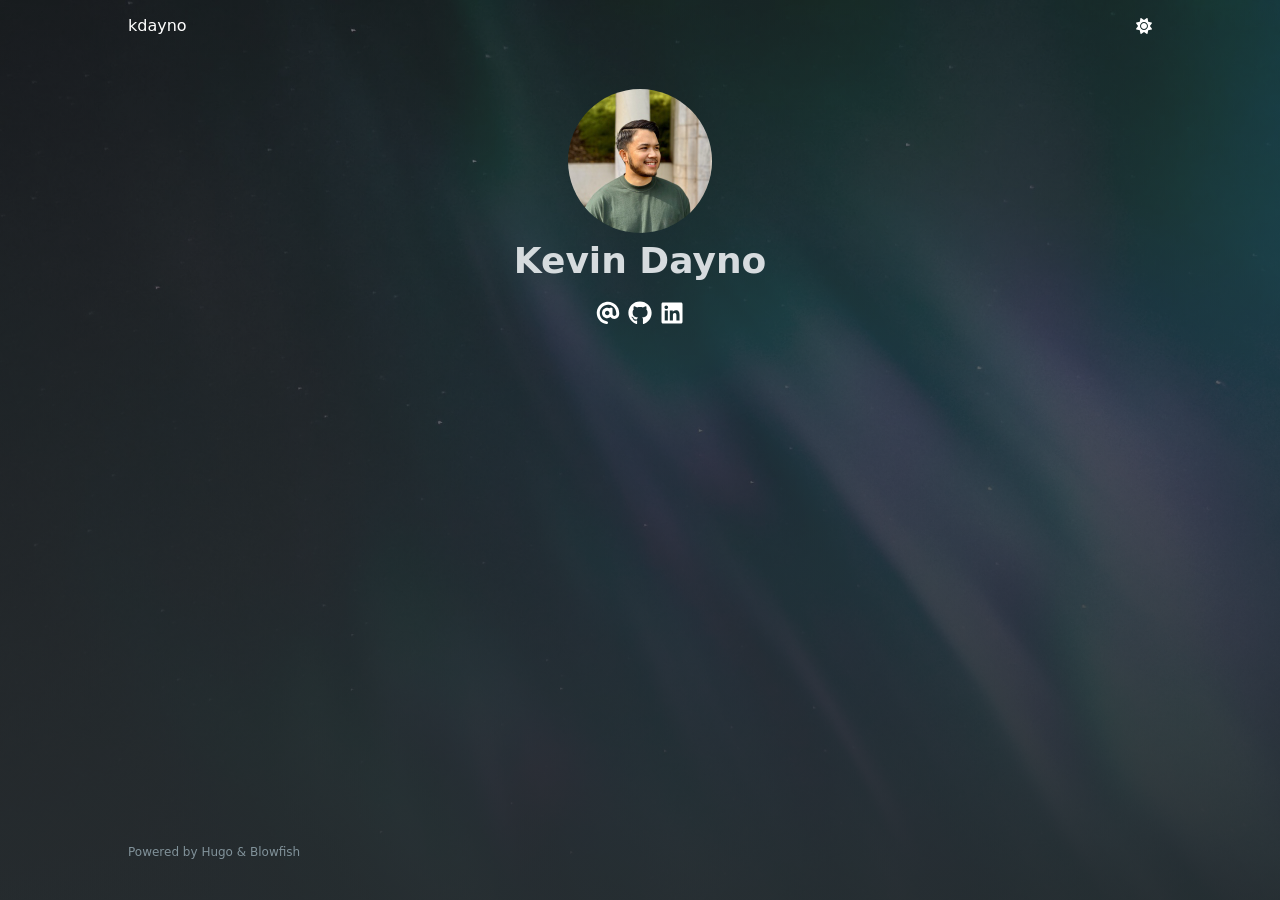
==== commit d30c82d8: "deploy: 84ea6fb96cc1899af74ff79a2f5a177abbf2ccbf" ====
--- a/index.html
+++ b/index.html
@@ -1,4 +1,4 @@
-<!doctype html><html lang=en dir=ltr class=scroll-smooth data-default-appearance=dark data-auto-appearance=true><head><meta name=generator content="Hugo 0.148.0"><meta charset=utf-8><meta http-equiv=content-language content="en"><meta name=viewport content="width=device-width,initial-scale=1"><meta http-equiv=X-UA-Compatible content="ie=edge"><title>kdayno</title><meta name=title content="kdayno"><meta name=description content="Kevin Dayno Personal Website"><link rel=canonical href=https://kdayno.com/><link rel=alternate type=application/rss+xml href=/index.xml title=kdayno><link rel=alternate type=application/json href=/index.json title=kdayno><link type=text/css rel=stylesheet href=/css/main.bundle.min.cd3ce75b04069762a5513af8da61e6bde5c0016fba4ccb58738fe15f287bf9bccb65b244a24114ae38f5093ee27160d8330670ac968149904cfb83e31be8821a.css integrity="sha512-zTznWwQGl2KlUTr42mHmveXAAW+6TMtYc4/hXyh7+bzLZbJEokEUrjj1CT7icWDYMwZwrJaBSZBM+4PjG+iCGg=="><script type=text/javascript src=/js/appearance.min.516a16745bea5a9bd011138d254cc0fd3973cd55ce6e15f3dec763e7c7c2c7448f8fe7b54cca811cb821b0c7e12cd161caace1dd794ac3d34d40937cbcc9ee12.js integrity="sha512-UWoWdFvqWpvQERONJUzA/TlzzVXObhXz3sdj58fCx0SPj+e1TMqBHLghsMfhLNFhyqzh3XlKw9NNQJN8vMnuEg=="></script><script defer type=text/javascript id=script-bundle src=/js/main.bundle.min.f4c22c5467aa03715b755bf98f91aaaf93363e11bac212a88b1e0416545b485e21b71cb888f231474efce6dfba36dab4e85ecadf71d9f01a15738fb634bf4331.js integrity="sha512-9MIsVGeqA3FbdVv5j5Gqr5M2PhG6whKoix4EFlRbSF4htxy4iPIxR0785t+6Ntq06F7K33HZ8BoVc4+2NL9DMQ==" data-copy=Copy data-copied=Copied></script><script src=/lib/zoom/zoom.min.f592a181a15d2a5b042daa7f746c3721acf9063f8b6acd175d989129865a37d400ae0e85b640f9ad42cd98d1f8ad30931718cf8811abdcc5fcb264400d1a2b0c.js integrity="sha512-9ZKhgaFdKlsELap/dGw3Iaz5Bj+Las0XXZiRKYZaN9QArg6FtkD5rULNmNH4rTCTFxjPiBGr3MX8smRADRorDA=="></script><link rel=apple-touch-icon sizes=180x180 href=/apple-touch-icon.png><link rel=icon type=image/png sizes=32x32 href=/favicon-32x32.png><link rel=icon type=image/png sizes=16x16 href=/favicon-16x16.png><link rel=manifest href=/site.webmanifest><meta property="og:url" content="https://kdayno.com/"><meta property="og:site_name" content="kdayno"><meta property="og:title" content="kdayno"><meta property="og:description" content="Kevin Dayno Personal Website"><meta property="og:locale" content="en"><meta property="og:type" content="website"><meta name=twitter:card content="summary"><meta name=twitter:title content="kdayno"><meta name=twitter:description content="Kevin Dayno Personal Website"><script type=application/ld+json>{"@context":"https://schema.org","@type":"WebSite","@id":"https:\/\/kdayno.com\/","name":"kdayno","description":"Kevin Dayno Personal Website","inLanguage":"en","url":"https:\/\/kdayno.com\/","publisher":{"@type":"Person","name":"Kevin Dayno"}}</script><meta name=author content="Kevin Dayno"><link href=kdayno.contact@gmail.com rel=me><link href=https://github.com/kdayno rel=me><link href=http://www.linkedin.com/in/kdayno rel=me><script src=/lib/jquery/jquery.slim.min.b0dca576e87d7eaa5850ae4e61759c065786cdb6489d68fcc82240539eebd5da522bdb4fda085ffd245808c8fe2acb2516408eb774ef26b5f6015fc6737c0ea8.js integrity="sha512-sNylduh9fqpYUK5OYXWcBleGzbZInWj8yCJAU57r1dpSK9tP2ghf/SRYCMj+KsslFkCOt3TvJrX2AV/Gc3wOqA=="></script><meta name=theme-color></head><body class="flex flex-col h-screen px-6 m-auto text-lg leading-7 max-w-7xl bg-neutral text-neutral-900 dark:bg-neutral-800 dark:text-neutral sm:px-14 md:px-24 lg:px-32 scrollbar-thin scrollbar-track-neutral-200 scrollbar-thumb-neutral-400 dark:scrollbar-track-neutral-800 dark:scrollbar-thumb-neutral-600"><div id=the-top class="absolute flex self-center"><a class="px-3 py-1 text-sm -translate-y-8 rounded-b-lg bg-primary-200 focus:translate-y-0 dark:bg-neutral-600" href=#main-content><span class="font-bold text-primary-600 ltr:pr-2 rtl:pl-2 dark:text-primary-400">&darr;</span>Skip to main content</a></div><div class="main-menu flex items-center justify-between px-4 py-6 sm:px-6 md:justify-start gap-x-3 padding-main-menu"><div class="flex flex-1 items-center justify-between"><nav class="flex space-x-3"><a href=/ class="text-base font-medium text-gray-500 hover:text-gray-900">kdayno</a></nav><nav class="hidden md:flex items-center gap-x-5 md:ml-12 h-12"><div class="flex items-center"><button id=appearance-switcher aria-label="Dark mode switcher" type=button class="text-base hover:text-primary-600 dark:hover:text-primary-400"><div class="flex items-center justify-center dark:hidden"><span class="relative block icon"><svg viewBox="0 0 512 512"><path fill="currentColor" d="M32 256C32 132.2 132.3 32 255.8 32c11.36.0 29.7 1.668 40.9 3.746 9.616 1.777 11.75 14.63 3.279 19.44C245 86.5 211.2 144.6 211.2 207.8c0 109.7 99.71 193 208.3 172.3 9.561-1.805 16.28 9.324 10.11 16.95C387.9 448.6 324.8 480 255.8 480 132.1 480 32 379.6 32 256z"/></svg></span></div><div class="items-center justify-center hidden dark:flex"><span class="relative block icon"><svg viewBox="0 0 512 512"><path fill="currentColor" d="M256 159.1c-53.02.0-95.1 42.98-95.1 95.1s41.2 96.9 95.1 96.9 95.1-42.98 95.1-95.1S309 159.1 256 159.1zM509.3 347l-63.2-91.9 63.15-91.01c6.332-9.125 1.104-21.74-9.826-23.72l-109-19.7-19.7-109c-1.975-10.93-14.59-16.16-23.72-9.824L256 65.89 164.1 2.736c-9.125-6.332-21.74-1.107-23.72 9.824L121.6 121.6 12.56 141.3C1.633 143.2-3.596 155.9 2.736 164.1L65.89 256 2.74 347.01c-6.332 9.125-1.105 21.74 9.824 23.72l109 19.7 19.7 109c1.975 10.93 14.59 16.16 23.72 9.824L256 446.1l91.01 63.15c9.127 6.334 21.75 1.107 23.72-9.822l19.7-109 109-19.7C510.4 368.8 515.6 356.1 509.3 347zM256 383.1c-70.69.0-127.1-57.31-127.1-127.1.0-70.69 57.31-127.1 127.1-127.1S383.1 186.2 383.1 256c0 70.7-56.4 127.1-127.1 127.1z"/></svg></span></div></button></div></nav><div class="flex md:hidden items-center gap-x-5 md:ml-12 h-12"><span></span>
-<button id=appearance-switcher-mobile aria-label="Dark mode switcher" type=button class="text-base hover:text-primary-600 dark:hover:text-primary-400 ltr:mr-1 rtl:ml-1"><div class="flex items-center justify-center dark:hidden"><span class="relative block icon"><svg viewBox="0 0 512 512"><path fill="currentColor" d="M32 256C32 132.2 132.3 32 255.8 32c11.36.0 29.7 1.668 40.9 3.746 9.616 1.777 11.75 14.63 3.279 19.44C245 86.5 211.2 144.6 211.2 207.8c0 109.7 99.71 193 208.3 172.3 9.561-1.805 16.28 9.324 10.11 16.95C387.9 448.6 324.8 480 255.8 480 132.1 480 32 379.6 32 256z"/></svg></span></div><div class="items-center justify-center hidden dark:flex"><span class="relative block icon"><svg viewBox="0 0 512 512"><path fill="currentColor" d="M256 159.1c-53.02.0-95.1 42.98-95.1 95.1s41.2 96.9 95.1 96.9 95.1-42.98 95.1-95.1S309 159.1 256 159.1zM509.3 347l-63.2-91.9 63.15-91.01c6.332-9.125 1.104-21.74-9.826-23.72l-109-19.7-19.7-109c-1.975-10.93-14.59-16.16-23.72-9.824L256 65.89 164.1 2.736c-9.125-6.332-21.74-1.107-23.72 9.824L121.6 121.6 12.56 141.3C1.633 143.2-3.596 155.9 2.736 164.1L65.89 256 2.74 347.01c-6.332 9.125-1.105 21.74 9.824 23.72l109 19.7 19.7 109c1.975 10.93 14.59 16.16 23.72 9.824L256 446.1l91.01 63.15c9.127 6.334 21.75 1.107 23.72-9.822l19.7-109 109-19.7C510.4 368.8 515.6 356.1 509.3 347zM256 383.1c-70.69.0-127.1-57.31-127.1-127.1.0-70.69 57.31-127.1 127.1-127.1S383.1 186.2 383.1 256c0 70.7-56.4 127.1-127.1 127.1z"/></svg></span></div></button></div></div><div class="-my-2 md:hidden"><label id=menu-button class=block></div></label></div></div><div class="relative flex flex-col grow"><main id=main-content class=grow><article class="max-w-full prose dark:prose-invert"><div class=relative><div class="absolute inset-x-0 bottom-0 h-1/2 bg-gray-100"></div><div class="mx-auto max-w-7xl p-0"><div class="relative sm:overflow-hidden"><div class="fixed inset-x-0 top-0 z-index-[-10]"><img class="w-full h-[1000px] object-cover m-0 nozoom margin-0" src=/galaxy.jpg role=presentation><div class="absolute inset-0 h-[1000px] bg-gradient-to-t from-neutral dark:from-neutral-800 to-transparent mix-blend-normal"></div><div class="opacity-60 absolute inset-0 h-[1000px] bg-gradient-to-t from-neutral dark:from-neutral-800 to-neutral-100 dark:to-neutral-800 mix-blend-normal"></div></div><div class="relative px-1 py-1 flex flex-col items-center justify-center text-center"><img class="mb-2 rounded-full h-36 w-36" width=144 height=144 alt="Kevin Dayno" src=/kev-headshot_hu_179bd8cfcc7aaa05.jpeg><h1 class="mb-2 text-4xl font-extrabold text-neutral-800 dark:text-neutral-200">Kevin Dayno</h1><div class="mt-3 mb-10 text-2xl"><div class="flex flex-wrap"><a class="px-1 hover:text-primary-400 text-primary-800 dark:text-primary-200" href=kdayno.contact@gmail.com target=_blank aria-label=Email rel="me noopener noreferrer"><span class="relative block icon"><svg viewBox="0 0 512 512"><path fill="currentColor" d="M207.8 20.73c-93.45 18.32-168.7 93.66-187 187.1-27.64 140.9 68.65 266.2 199.1 285.1 19.01 2.888 36.17-12.26 36.17-31.49l1e-4-.6631c0-15.74-11.44-28.88-26.84-31.24-84.35-12.98-149.2-86.13-149.2-174.2.0-102.9 88.61-185.5 193.4-175.4 91.54 8.869 158.6 91.25 158.6 183.2v16.16c0 22.09-17.94 40.05-40 40.05s-40.01-17.96-40.01-40.05v-120.1c0-8.847-7.161-16.02-16.01-16.02l-31.98.0036c-7.299.0-13.2 4.992-15.12 11.68-24.85-12.15-54.24-16.38-86.06-5.106-38.75 13.73-68.12 48.91-73.72 89.64-9.483 69.01 43.81 128 110.9 128 26.44.0 50.43-9.544 69.59-24.88 24 31.3 65.23 48.69 109.4 37.49C465.2 369.3 496 324.1 495.1 277.2V256.3c0-149.2-133.9-265.632-287.3-235.57zM239.1 304.3c-26.47.0-48-21.56-48-48.05s21.53-48.05 48-48.05 48 21.56 48 48.05-20.6 48.05-48 48.05z"/></svg>
+<!doctype html><html lang=en dir=ltr class=scroll-smooth data-default-appearance=dark data-auto-appearance=true><head><meta name=generator content="Hugo 0.163.0"><meta charset=utf-8><meta http-equiv=content-language content="en"><meta name=viewport content="width=device-width,initial-scale=1"><meta http-equiv=X-UA-Compatible content="ie=edge"><title>kdayno</title><meta name=title content="kdayno"><meta name=description content="Kevin Dayno Personal Website"><link rel=canonical href=https://kdayno.com/><link rel=alternate type=application/rss+xml href=/index.xml title=kdayno><link rel=alternate type=application/json href=/index.json title=kdayno><link type=text/css rel=stylesheet href=/css/main.bundle.min.2fd73404e363ac362f1f3d28c0da696bf8d9411f54709a9a55d8816efeaa9468c5d5eff997ad2a2edd613f16f4d0c40cbbe045ed72d00324d0f9133e04152b85.css integrity="sha512-L9c0BONjrDYvHz0owNppa/jZQR9UcJqaVdiBbv6qlGjF1e/5l60qLt1hPxb00MQMu+BF7XLQAyTQ+RM+BBUrhQ=="><script type=text/javascript src=/js/appearance.min.516a16745bea5a9bd011138d254cc0fd3973cd55ce6e15f3dec763e7c7c2c7448f8fe7b54cca811cb821b0c7e12cd161caace1dd794ac3d34d40937cbcc9ee12.js integrity="sha512-UWoWdFvqWpvQERONJUzA/TlzzVXObhXz3sdj58fCx0SPj+e1TMqBHLghsMfhLNFhyqzh3XlKw9NNQJN8vMnuEg=="></script><script defer type=text/javascript id=script-bundle src=/js/main.bundle.min.f4c22c5467aa03715b755bf98f91aaaf93363e11bac212a88b1e0416545b485e21b71cb888f231474efce6dfba36dab4e85ecadf71d9f01a15738fb634bf4331.js integrity="sha512-9MIsVGeqA3FbdVv5j5Gqr5M2PhG6whKoix4EFlRbSF4htxy4iPIxR0785t+6Ntq06F7K33HZ8BoVc4+2NL9DMQ==" data-copy=Copy data-copied=Copied></script><script src=/lib/zoom/zoom.min.f592a181a15d2a5b042daa7f746c3721acf9063f8b6acd175d989129865a37d400ae0e85b640f9ad42cd98d1f8ad30931718cf8811abdcc5fcb264400d1a2b0c.js integrity="sha512-9ZKhgaFdKlsELap/dGw3Iaz5Bj+Las0XXZiRKYZaN9QArg6FtkD5rULNmNH4rTCTFxjPiBGr3MX8smRADRorDA=="></script><link rel=apple-touch-icon sizes=180x180 href=/apple-touch-icon.png><link rel=icon type=image/png sizes=32x32 href=/favicon-32x32.png><link rel=icon type=image/png sizes=16x16 href=/favicon-16x16.png><link rel=manifest href=/site.webmanifest><meta property="og:url" content="https://kdayno.com/"><meta property="og:site_name" content="kdayno"><meta property="og:title" content="kdayno"><meta property="og:description" content="Kevin Dayno Personal Website"><meta property="og:locale" content="en"><meta property="og:type" content="website"><meta name=twitter:card content="summary"><meta name=twitter:title content="kdayno"><meta name=twitter:description content="Kevin Dayno Personal Website"><script type=application/ld+json>{"@context":"https://schema.org","@type":"WebSite","@id":"https:\/\/kdayno.com\/","name":"kdayno","description":"Kevin Dayno Personal Website","inLanguage":"en","url":"https:\/\/kdayno.com\/","publisher":{"@type":"Person","name":"Kevin Dayno"}}</script><meta name=author content="Kevin Dayno"><link href=https://github.com/kdayno rel=me><link href=http://www.linkedin.com/in/kdayno rel=me><script src=/lib/jquery/jquery.slim.min.b0dca576e87d7eaa5850ae4e61759c065786cdb6489d68fcc82240539eebd5da522bdb4fda085ffd245808c8fe2acb2516408eb774ef26b5f6015fc6737c0ea8.js integrity="sha512-sNylduh9fqpYUK5OYXWcBleGzbZInWj8yCJAU57r1dpSK9tP2ghf/SRYCMj+KsslFkCOt3TvJrX2AV/Gc3wOqA=="></script><meta name=theme-color></head><body class="flex flex-col h-screen px-6 m-auto text-lg leading-7 max-w-7xl bg-neutral text-neutral-900 dark:bg-neutral-800 dark:text-neutral sm:px-14 md:px-24 lg:px-32 scrollbar-thin scrollbar-track-neutral-200 scrollbar-thumb-neutral-400 dark:scrollbar-track-neutral-800 dark:scrollbar-thumb-neutral-600"><div id=the-top class="absolute flex self-center"><a class="px-3 py-1 text-sm -translate-y-8 rounded-b-lg bg-primary-200 focus:translate-y-0 dark:bg-neutral-600" href=#main-content><span class="font-bold text-primary-600 ltr:pr-2 rtl:pl-2 dark:text-primary-400">&darr;</span>Skip to main content</a></div><div class="main-menu flex items-center justify-between px-4 py-6 sm:px-6 md:justify-start gap-x-3 padding-main-menu"><div class="flex flex-1 items-center justify-between"><nav class="flex space-x-3"><a href=/ class="text-base font-medium text-gray-500 hover:text-gray-900">kdayno</a></nav><nav class="hidden md:flex items-center gap-x-5 md:ml-12 h-12"><div class="flex items-center"><button id=appearance-switcher aria-label="Dark mode switcher" type=button class="text-base hover:text-primary-600 dark:hover:text-primary-400"><div class="flex items-center justify-center dark:hidden"><span class="relative block icon"><svg viewBox="0 0 512 512"><path fill="currentColor" d="M32 256C32 132.2 132.3 32 255.8 32c11.36.0 29.7 1.668 40.9 3.746 9.616 1.777 11.75 14.63 3.279 19.44C245 86.5 211.2 144.6 211.2 207.8c0 109.7 99.71 193 208.3 172.3 9.561-1.805 16.28 9.324 10.11 16.95C387.9 448.6 324.8 480 255.8 480 132.1 480 32 379.6 32 256z"/></svg></span></div><div class="items-center justify-center hidden dark:flex"><span class="relative block icon"><svg viewBox="0 0 512 512"><path fill="currentColor" d="M256 159.1c-53.02.0-95.1 42.98-95.1 95.1s41.2 96.9 95.1 96.9 95.1-42.98 95.1-95.1S309 159.1 256 159.1zM509.3 347l-63.2-91.9 63.15-91.01c6.332-9.125 1.104-21.74-9.826-23.72l-109-19.7-19.7-109c-1.975-10.93-14.59-16.16-23.72-9.824L256 65.89 164.1 2.736c-9.125-6.332-21.74-1.107-23.72 9.824L121.6 121.6 12.56 141.3C1.633 143.2-3.596 155.9 2.736 164.1L65.89 256 2.74 347.01c-6.332 9.125-1.105 21.74 9.824 23.72l109 19.7 19.7 109c1.975 10.93 14.59 16.16 23.72 9.824L256 446.1l91.01 63.15c9.127 6.334 21.75 1.107 23.72-9.822l19.7-109 109-19.7C510.4 368.8 515.6 356.1 509.3 347zM256 383.1c-70.69.0-127.1-57.31-127.1-127.1.0-70.69 57.31-127.1 127.1-127.1S383.1 186.2 383.1 256c0 70.7-56.4 127.1-127.1 127.1z"/></svg></span></div></button></div></nav><div class="flex md:hidden items-center gap-x-5 md:ml-12 h-12"><span></span>
+<button id=appearance-switcher-mobile aria-label="Dark mode switcher" type=button class="text-base hover:text-primary-600 dark:hover:text-primary-400 ltr:mr-1 rtl:ml-1"><div class="flex items-center justify-center dark:hidden"><span class="relative block icon"><svg viewBox="0 0 512 512"><path fill="currentColor" d="M32 256C32 132.2 132.3 32 255.8 32c11.36.0 29.7 1.668 40.9 3.746 9.616 1.777 11.75 14.63 3.279 19.44C245 86.5 211.2 144.6 211.2 207.8c0 109.7 99.71 193 208.3 172.3 9.561-1.805 16.28 9.324 10.11 16.95C387.9 448.6 324.8 480 255.8 480 132.1 480 32 379.6 32 256z"/></svg></span></div><div class="items-center justify-center hidden dark:flex"><span class="relative block icon"><svg viewBox="0 0 512 512"><path fill="currentColor" d="M256 159.1c-53.02.0-95.1 42.98-95.1 95.1s41.2 96.9 95.1 96.9 95.1-42.98 95.1-95.1S309 159.1 256 159.1zM509.3 347l-63.2-91.9 63.15-91.01c6.332-9.125 1.104-21.74-9.826-23.72l-109-19.7-19.7-109c-1.975-10.93-14.59-16.16-23.72-9.824L256 65.89 164.1 2.736c-9.125-6.332-21.74-1.107-23.72 9.824L121.6 121.6 12.56 141.3C1.633 143.2-3.596 155.9 2.736 164.1L65.89 256 2.74 347.01c-6.332 9.125-1.105 21.74 9.824 23.72l109 19.7 19.7 109c1.975 10.93 14.59 16.16 23.72 9.824L256 446.1l91.01 63.15c9.127 6.334 21.75 1.107 23.72-9.822l19.7-109 109-19.7C510.4 368.8 515.6 356.1 509.3 347zM256 383.1c-70.69.0-127.1-57.31-127.1-127.1.0-70.69 57.31-127.1 127.1-127.1S383.1 186.2 383.1 256c0 70.7-56.4 127.1-127.1 127.1z"/></svg></span></div></button></div></div><div class="-my-2 md:hidden"><label id=menu-button class=block></div></label></div></div><div class="relative flex flex-col grow"><main id=main-content class=grow><article class="max-w-full prose dark:prose-invert"><div class=relative><div class="absolute inset-x-0 bottom-0 h-1/2 bg-gray-100"></div><div class="mx-auto max-w-7xl p-0"><div class="relative sm:overflow-hidden"><div class="fixed inset-x-0 top-0 z-index-[-10]"><img class="w-full h-[1000px] object-cover m-0 nozoom margin-0" src=/northern-lights.webp role=presentation><div class="absolute inset-0 h-[1000px] bg-gradient-to-t from-neutral dark:from-neutral-800 to-transparent mix-blend-normal"></div><div class="opacity-60 absolute inset-0 h-[1000px] bg-gradient-to-t from-neutral dark:from-neutral-800 to-neutral-100 dark:to-neutral-800 mix-blend-normal"></div></div><div class="relative px-1 py-1 flex flex-col items-center justify-center text-center"><img class="mb-2 rounded-full h-36 w-36" width=144 height=144 alt="Kevin Dayno" src=/kev-headshot_hu_9836090ddacea5f6.jpeg><h1 class="mb-2 text-4xl font-extrabold text-neutral-800 dark:text-neutral-200">Kevin Dayno</h1><div class="mt-3 mb-10 text-2xl"><div class="flex flex-wrap"><a class="px-1 hover:text-primary-400 text-primary-800 dark:text-primary-200" href=mailto:kdayno.contact@gmail.com target=_blank aria-label=Email rel="me noopener noreferrer"><span class="relative block icon"><svg viewBox="0 0 512 512"><path fill="currentColor" d="M207.8 20.73c-93.45 18.32-168.7 93.66-187 187.1-27.64 140.9 68.65 266.2 199.1 285.1 19.01 2.888 36.17-12.26 36.17-31.49l1e-4-.6631c0-15.74-11.44-28.88-26.84-31.24-84.35-12.98-149.2-86.13-149.2-174.2.0-102.9 88.61-185.5 193.4-175.4 91.54 8.869 158.6 91.25 158.6 183.2v16.16c0 22.09-17.94 40.05-40 40.05s-40.01-17.96-40.01-40.05v-120.1c0-8.847-7.161-16.02-16.01-16.02l-31.98.0036c-7.299.0-13.2 4.992-15.12 11.68-24.85-12.15-54.24-16.38-86.06-5.106-38.75 13.73-68.12 48.91-73.72 89.64-9.483 69.01 43.81 128 110.9 128 26.44.0 50.43-9.544 69.59-24.88 24 31.3 65.23 48.69 109.4 37.49C465.2 369.3 496 324.1 495.1 277.2V256.3c0-149.2-133.9-265.632-287.3-235.57zM239.1 304.3c-26.47.0-48-21.56-48-48.05s21.53-48.05 48-48.05 48 21.56 48 48.05-20.6 48.05-48 48.05z"/></svg>
 </span></a><a class="px-1 hover:text-primary-400 text-primary-800 dark:text-primary-200" href=https://github.com/kdayno target=_blank aria-label=Github rel="me noopener noreferrer"><span class="relative block icon"><svg viewBox="0 0 496 512"><path fill="currentColor" d="M165.9 397.4c0 2-2.3 3.6-5.2 3.6-3.3.3-5.6-1.3-5.6-3.6.0-2 2.3-3.6 5.2-3.6 3-.3 5.6 1.3 5.6 3.6zm-31.1-4.5c-.7 2 1.3 4.3 4.3 4.9 2.6 1 5.6.0 6.2-2s-1.3-4.3-4.3-5.2c-2.6-.7-5.5.3-6.2 2.3zm44.2-1.7c-2.9.7-4.9 2.6-4.6 4.9.3 2 2.9 3.3 5.9 2.6 2.9-.7 4.9-2.6 4.6-4.6-.3-1.9-3-3.2-5.9-2.9zM244.8 8C106.1 8 0 113.3.0 252c0 110.9 69.8 205.8 169.5 239.2 12.8 2.3 17.3-5.6 17.3-12.1.0-6.2-.3-40.4-.3-61.4.0.0-70 15-84.7-29.8.0.0-11.4-29.1-27.8-36.6.0.0-22.9-15.7 1.6-15.4.0.0 24.9 2 38.6 25.8 21.9 38.6 58.6 27.5 72.9 20.9 2.3-16 8.8-27.1 16-33.7-55.9-6.2-112.3-14.3-112.3-110.5.0-27.5 7.6-41.3 23.6-58.9-2.6-6.5-11.1-33.3 2.6-67.9 20.9-6.5 69 27 69 27 20-5.6 41.5-8.5 62.8-8.5s42.8 2.9 62.8 8.5c0 0 48.1-33.6 69-27 13.7 34.7 5.2 61.4 2.6 67.9 16 17.7 25.8 31.5 25.8 58.9.0 96.5-58.9 104.2-114.8 110.5 9.2 7.9 17 22.9 17 46.4.0 33.7-.3 75.4-.3 83.6.0 6.5 4.6 14.4 17.3 12.1C428.2 457.8 496 362.9 496 252 496 113.3 383.5 8 244.8 8zM97.2 352.9c-1.3 1-1 3.3.7 5.2 1.6 1.6 3.9 2.3 5.2 1 1.3-1 1-3.3-.7-5.2-1.6-1.6-3.9-2.3-5.2-1zm-10.8-8.1c-.7 1.3.3 2.9 2.3 3.9 1.6 1 3.6.7 4.3-.7.7-1.3-.3-2.9-2.3-3.9-2-.6-3.6-.3-4.3.7zm32.4 35.6c-1.6 1.3-1 4.3 1.3 6.2 2.3 2.3 5.2 2.6 6.5 1 1.3-1.3.7-4.3-1.3-6.2-2.2-2.3-5.2-2.6-6.5-1zm-11.4-14.7c-1.6 1-1.6 3.6.0 5.9 1.6 2.3 4.3 3.3 5.6 2.3 1.6-1.3 1.6-3.9.0-6.2-1.4-2.3-4-3.3-5.6-2z"/></svg>
 </span></a><a class="px-1 hover:text-primary-400 text-primary-800 dark:text-primary-200" href=http://www.linkedin.com/in/kdayno target=_blank aria-label=Linkedin rel="me noopener noreferrer"><span class="relative block icon"><svg viewBox="0 0 448 512"><path fill="currentColor" d="M416 32H31.9C14.3 32 0 46.5.0 64.3v383.4C0 465.5 14.3 480 31.9 480H416c17.6.0 32-14.5 32-32.3V64.3c0-17.8-14.4-32.3-32-32.3zM135.4 416H69V202.2h66.5V416zm-33.2-243c-21.3.0-38.5-17.3-38.5-38.5S80.9 96 102.2 96c21.2.0 38.5 17.3 38.5 38.5.0 21.3-17.2 38.5-38.5 38.5zm282.1 243h-66.4V312c0-24.8-.5-56.7-34.5-56.7-34.6.0-39.9 27-39.9 54.9V416h-66.4V202.2h63.7v29.2h.9c8.9-16.8 30.6-34.5 62.9-34.5 67.2.0 79.7 44.3 79.7 101.9V416z"/></svg></span></a></div></div><section class="prose dark:prose-invert"></section></div></div></div></div></article><section></section></main><footer id=site-footer class="py-10 print:hidden"><div class="flex items-center justify-between"><p class="text-xs text-neutral-500 dark:text-neutral-400">Powered by <a class="hover:underline hover:decoration-primary-400 hover:text-primary-500" href=https://gohugo.io/ target=_blank rel="noopener noreferrer">Hugo</a> & <a class="hover:underline hover:decoration-primary-400 hover:text-primary-500" href=https://blowfish.page/ target=_blank rel="noopener noreferrer">Blowfish</a></p></div><script>mediumZoom(document.querySelectorAll("img:not(.nozoom)"),{margin:24,background:"rgba(0,0,0,0.5)",scrollOffset:0})</script><script type=text/javascript src=/js/process.min.ee03488f19c93c2efb199e2e3014ea5f3cb2ce7d45154adb3399a158cac27ca52831db249ede5bb602700ef87eb02434139de0858af1818ab0fb4182472204a4.js integrity="sha512-7gNIjxnJPC77GZ4uMBTqXzyyzn1FFUrbM5mhWMrCfKUoMdsknt5btgJwDvh+sCQ0E53ghYrxgYqw+0GCRyIEpA=="></script></footer></div></body></html>
